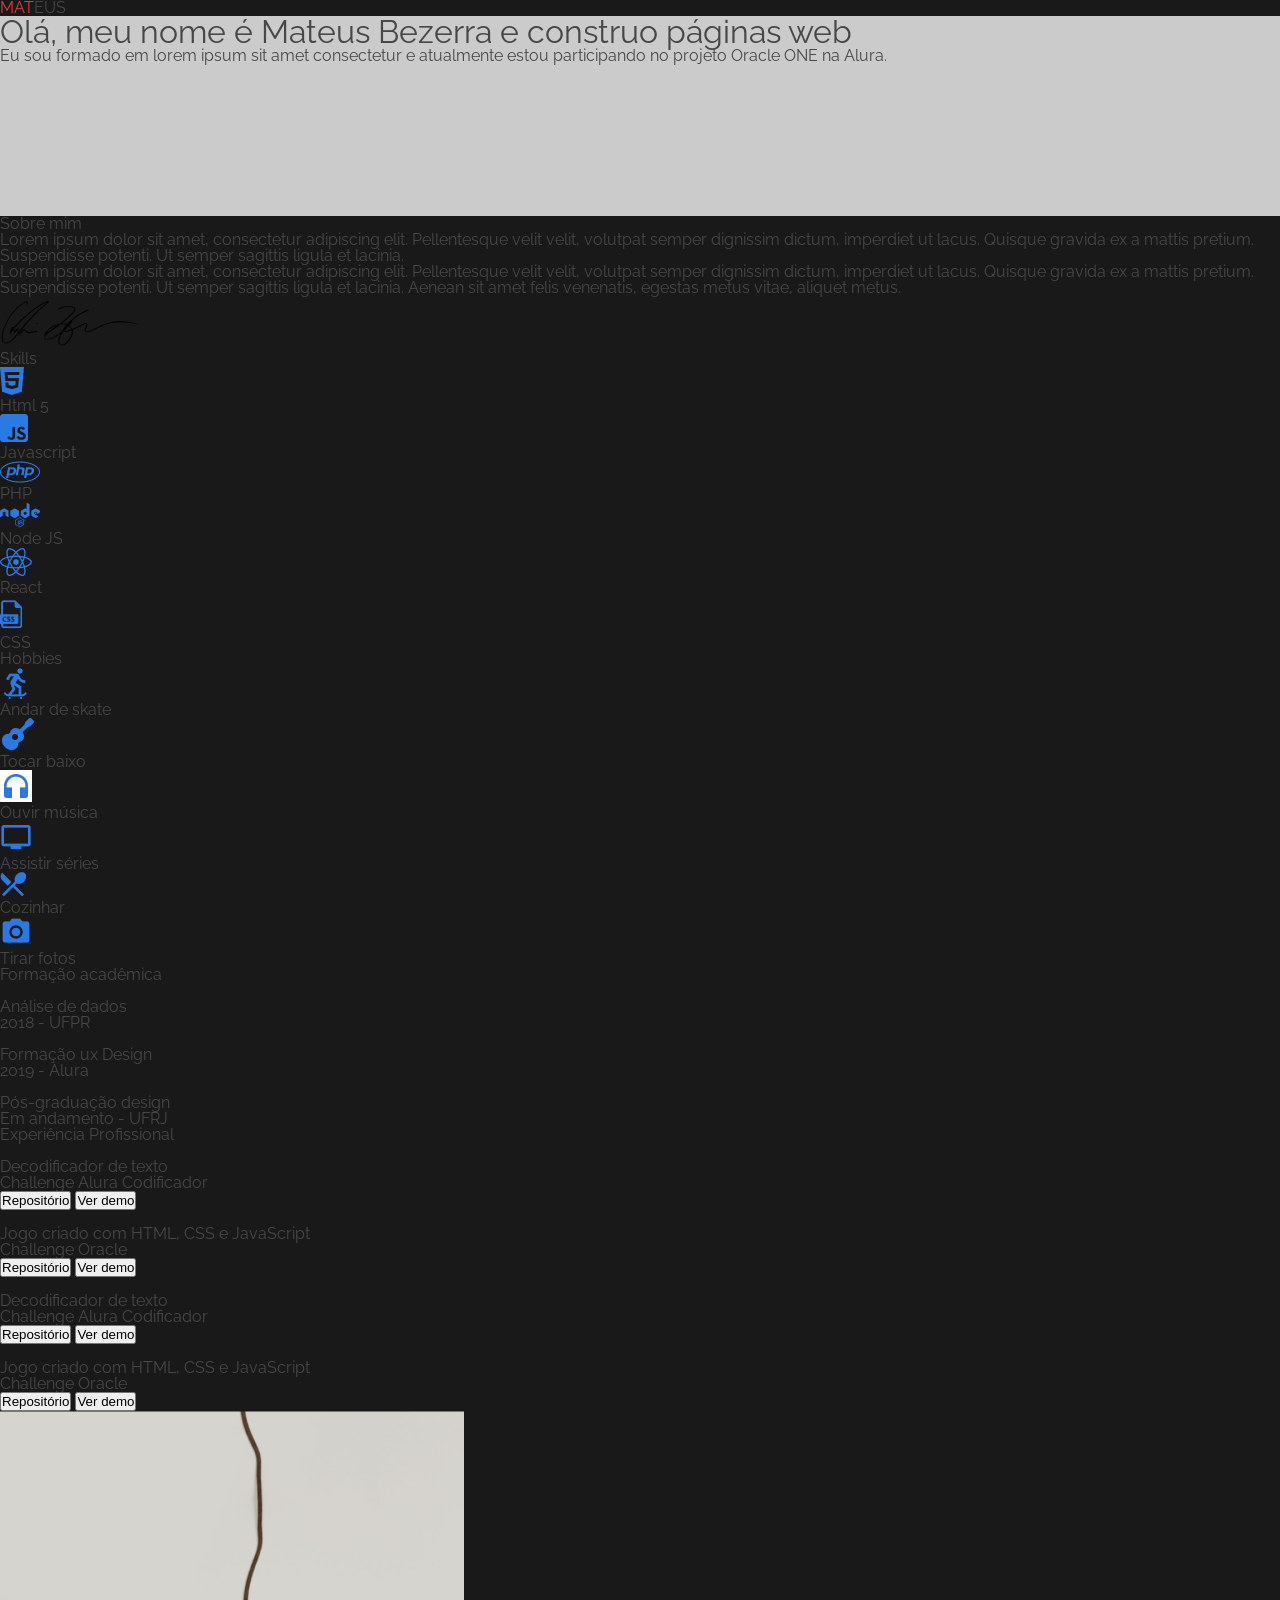
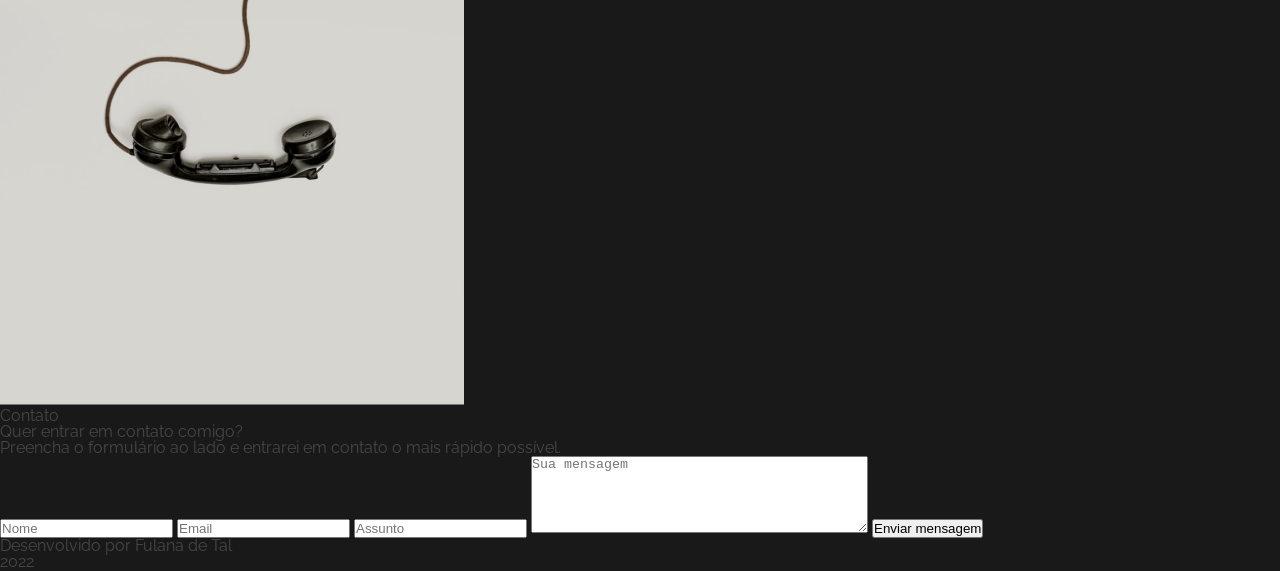
==== index.html @ 4baf6de7 "teste de resolucao" ====
<!DOCTYPE html>
<html lang="pt">
<head>
    <meta charset="UTF-8">
    <meta http-equiv="X-UA-Compatible" content="IE=edge">
    <meta name="viewport" content="width=device-width, initial-scale=1.0">

    <!-- Folha de estilo de CSS Linkado -->
    <link rel="stylesheet" href="css/reset.css">
    <link rel="stylesheet" href="style.css">
    <link rel="stylesheet" href="css/section-title.css">
    <link rel="stylesheet" href="css/section-menu.css">
    <link rel="stylesheet" href="css/about.css">


    <link rel="preconnect" href="https://fonts.googleapis.com">
    <link rel="preconnect" href="https://fonts.gstatic.com" crossorigin>

    <!-- Fonte do Projeto Raleway -->
    <link href="https://fonts.googleapis.com/css2?family=Raleway:wght@500&display=swap" rel="stylesheet">
    
    <title>Portifólio Pessoal</title>
</head>
<body>
    <!-- Sessão de Menu  -->
    <div class="all">
    <section class="menu">
        <header>
            <!-- <img src="assets\vector.png"> -->
            <h3 class="menu__title"><span>MAT</span>EUS</h3>
        </header>
        <!-- <nav>
            <ul class="menu__list">
                <li class="menu__list__item"><a href="#sobremim">Sobre mim</a></li>
                <li class="menu__list__item"><a href="#skills">Skills</a></li>
                <li class="menu__list__item"><a href="#hobbies">Hobbies</a></li>
                <li class="menu__list__item"><a href="#formacao">Formações e Cursos</a></li>
                <li class="menu__list__item"><a href="#xp">Experiência</a></li>
                <li class="menu__list__item"><a href="#contato">Contato@fulana.com</a></li>
            </ul>
            <li class="menu__list__item__contato"><a href="#contato">contato@fulana.com</a></li>
        </nav> -->
    </section>

<!-- Sessão de Header/Title/Hero -->
    <section class="title">
        <div class="title__div">
            <!-- <img class="title__profile" src="assets\profile.png"> -->
            <div class="title__container" id="#sobremim">
                <h2 class="title__bio">Olá, meu nome é <span>Mateus Bezerra </span> e construo páginas web</h2>
                <h3 class="title__subsection">Eu sou formado em lorem ipsum sit amet consectetur e atualmente estou participando no projeto Oracle ONE na Alura.</h3>
                <!-- <ul class="title__network"> -->
                    <!-- Ponha os links de suas redes sociais favoritas -->
                    <!-- <li class="title__network__item"><a href="">Github <img src="assets\arrow.png"> </a></li>
                    <li class="title__network__item"><a href="">Linkedin <img src="assets\arrow.png"></a></li>
                    <li class="title__network__item"><a href="">Instagram <img src="assets\arrow.png"></a></li>
                    <li class="title__network__item"><a href="">Curriculo <img src="assets\arrow.png"></a></li>
                </ul> -->
            </div>
        </div>
    </section>

        <!-- Sessão sobre mim -->
    <section class="about">
        <div class="about__container">
            <h3 class="about__title">Sobre mim</h3>
            <p class="about__paragraph">Lorem ipsum dolor sit amet, consectetur adipiscing elit. Pellentesque velit velit, volutpat semper dignissim dictum, imperdiet ut lacus. Quisque gravida ex a mattis pretium. Suspendisse potenti. Ut semper sagittis ligula et lacinia. </p>
            <p class="about__paragraph">Lorem ipsum dolor sit amet, consectetur adipiscing elit. Pellentesque velit velit, volutpat semper dignissim dictum, imperdiet ut lacus. Quisque gravida ex a mattis pretium. Suspendisse potenti. Ut semper sagittis ligula et lacinia. Aenean sit amet felis venenatis, egestas metus vitae, aliquet metus.</p>
            <!-- Caso queira colocar sua própria assinatura, insira aqui! -->
            <img src="assets\signature.png">
        </div>
    </section>

<!-- Sessão de Skills/Habilidades -->
    <section class="skills">
        <h3 class="skills__title" id="skills">Skills</h3>
            <div class="skills__line">
                <div class="skills__box">
                    <ul>
                        <li class="skills__img"><img src="assets\htlm.png"></li>
                        <li class="skills__name"> Html 5</li>
                    </ul>
                </div>

                <div class="skills__box">
                    <ul>
                        <li class="skills__img"> <img src="assets\js_icon.png" alt=""></li>
                        <li class="skills__name">Javascript</li>
                    </ul>
                </div>

                <div class="skills__box">
                    <ul>
                        <li class="skills__img"> <img src="assets\php_icon.png" alt=""></li>
                        <li class="skills__name">PHP</li>
                    </ul>
                </div>

                <div class="skills__box">
                    <ul>
                        <li class="skills__img"><img src="assets\nodejs_icon.png" alt=""></li>
                        <li class="skills__name">Node JS</li>
                    </ul>
                </div>

                <div class="skills__box">
                    <ul>
                        <li class="skills__img"> <img src="assets\react_icon.png" alt=""> </li>
                        <li class="skills__name">React</li>
                    </ul>
                </div>

                <div class="skills__box">
                    <ul>
                        <li class="skills__img"> <img src="assets\css_icon.png" alt=""> </li>
                        <li class="skills__name">CSS</li>
                    </ul>
                </div>
        </div>
    </section>

<!-- Sessão de Hobbies -->
    <section class="hobbies" id="hobbies">
        <h3 class="hobbies__title">Hobbies</h3>
            <div class="hobbies__line">
                <div class="hobbies__box">
                    <ul>
                        <li class="hobbies__img"><img src="assets\skate_icon.png"></li>
                        <li class="hobbies__name"> Andar de skate</li>
                    </ul>
                </div>

                <div class="hobbies__box">
                    <ul>
                        <li class="hobbies__img"> <img src="assets\guitar_icon.png" alt=""></li>
                        <li class="hobbies__name">Tocar baixo</li>
                    </ul>
                </div>

                <div class="hobbies__box">
                    <ul>
                        <li class="hobbies__img"> <img src="assets\headphones_icon.png" alt=""></li>
                        <li class="hobbies__name">Ouvir música</li>
                    </ul>
                </div>

                <div class="hobbies__box">
                    <ul>
                        <li class="hobbies__img"><img src="assets\tv_icon.png" alt=""></li>
                        <li class="hobbies__name">Assistir séries</li>
                    </ul>
                </div>

                <div class="hobbies__box">
                    <ul>
                        <li class="hobbies__img"> <img src="assets\forkspoon_icon.png" alt=""> </li>
                        <li class="hobbies__name">Cozinhar</li>
                    </ul>
                </div>

                <div class="hobbies__box">
                    <ul>
                        <li class="hobbies__img"> <img src="assets\camera_icon.png" alt=""> </li>
                        <li class="hobbies__name">Tirar fotos</li>
                    </ul>
                </div>
        </div>
    </section>

    <!-- Sessão de Histórico Acadêmico -->
    <section class="academic">
        <h2 class="academic__title" id="formacao">Formação acadêmica</h2>
        <div class="academic__courses">
            <div class="academic__courses__box">
                <ul class="academic__courses__list">
                    <!-- Insira a logo de seu local de formação -->
                    <li class="academic__courses__item__img"><img src=""></li>
                    <li class="academic__courses__item__title"><h4>Análise de dados</h4></li>
                    <li class="academic__courses__item__subtitle"><p>2018 - UFPR</p></li>
                </ul>
            </div>
            <div class="academic__courses__box">
                <ul class="academic__courses__list">
                    <!-- Insira a logo de seu local de formação -->
                    <li class="academic__courses__item__img"><img src=""></li>
                    <li class="academic__courses__item__title"><h4>Formação ux Design</h4></li>
                    <li class="academic__courses__item__subtitle"><p>2019 - Alura</p></li>
                </ul>
            </div>
            <div class="academic__courses__box">
                <ul class="academic__courses__list">
                    <!-- Insira a logo de seu local de formação -->
                    <li class="academic__courses__item__img"><img src=""></li>
                    <li class="academic__courses__item__title"><h4>Pós-graduação design</h4></li>
                    <li class="academic__courses__item__subtitle"><p>Em andamento - UFRJ</p></li>
                </ul>
            </div>
        </div>
    </section>

    <!-- Sessão de Experiência Profissional/Projetos-->
    <section class="experience">
        <h2 class="experience__section__title" id="xp">Experiência Profissional</h2>
        <div class="experiencie__box">
            <!-- Insira a logo/captura de seu projeto/trabalho -->
            <img class="experience__img" src="">
            <div class="experience__info"
                <h2 class="experience__title">Decodificador de texto</h2>
                <h3 class="experience__text">Challenge Alura Codificador </h3>
                    <div class="experience__description">
                        <!-- Insira a link para demonstração do projeto no Github e/ou GithubPages -->
                            <span class="experience__repo"><a href=""><button class="experiencia__botao--repo">Repositório</button></a></span>
                            <span class="experience__demo"><a href=""><button class="experiencia__botao--demo">Ver demo</button></a></span>
                    </div>
            </div>
        </div>  

        <div class="experiencie__box">
            <!-- Insira a logo/captura de seu projeto/trabalho -->
            <img class="experience__img" src="">
            <div class="experience__info"
                <h2 class="experience__title">Jogo criado com HTML, CSS e JavaScript</h2>
                <h3 class="experience__text">Challenge Oracle </h3>
                    <div class="experience__description">
                        <!-- Insira a link para demonstração do projeto no Github e/ou GithubPages -->
                            <span class="experience__repo"><a href=""><button class="experiencia__botao--repo">Repositório</button></a></span>
                            <span class="experience__demo"><a href=""><button class="experiencia__botao--demo">Ver demo</button></a></span>
                    </div>
            </div>
        </div>  

        <div class="experiencie__box">
            <!-- Insira a logo de seu projeto/trabalho -->
            <img class="experience__img" src="">
            <div class="experience__info"
                <h2 class="experience__title">Decodificador de texto</h2>
                <h3 class="experience__text">Challenge Alura Codificador </h3>
                    <div class="experience__description">
                        <!-- Insira a link para demonstração do projeto no Github e/ou GithubPages -->
                            <span class="experience__repo"><a href=""><button class="experiencia__botao--repo">Repositório</button></a></span>
                            <span class="experience__demo"><a href=""><button class="experiencia__botao--demo">Ver demo</button></a></span>
                    </div>
            </div>
        </div>  

        <div class="experiencie__box">
            <!-- Insira a logo de seu projeto/trabalho -->
            <img class="experience__img" src="">
            <div class="experience__info"
            <h2 class="experience__title">Jogo criado com HTML, CSS e JavaScript</h2>
                <h3 class="experience__text">Challenge Oracle </h3>
                    <div class="experience__description">
                        <!-- Insira a link para demonstração do projeto no Github e/ou GithubPages -->
                            <span class="experience__repo"><a href=""><button class="experiencia__botao--repo">Repositório</button></a></span>
                            <span class="experience__demo"><a href=""><button class="experiencia__botao--demo">Ver demo</button></a></span>
                    </div>
        </div>
        </div>  

        <!-- Sessão de Contato -->
        <section class="formcontato">
            <div id="contato" class="formcontato__contacto">
                <div class="formcontato--esquerda">
                    <img class="formcontato__img" src="assets\contact_image.png">
                </div>
                <div class="formcontato__text">
                    <h2 class="formcontato__title">Contato</h2>
                    <h3 class="formcontato__subtext">Quer entrar em contato comigo?</h3>
                    <h3 class="formcontato__subtext">Preencha o formulário ao lado e entrarei em contato o mais rápido possível. </h3>
                    <form class="formcontato__form">
                        <input class="formcontato__input" type="text" id="nome" placeholder="Nome">
                        <input class="formcontato__input" type="email" id="email" placeholder="Email">
                        <input class="formcontato__input" type="text" id="assunto" placeholder="Assunto">
                        <textarea class="formcontato__textarea" rows="5" cols="40" id="mensagem" name="mensagem" placeholder="Sua mensagem"></textarea>
                        <button class="formcontato__botao">Enviar mensagem</button>
                    </form>
                </div>
            </div>
        </section>

        <!-- Sessão de Footer/Rodapé-->
        <section class="footer">
            <div class="footer__rodape">
                <p>Desenvolvido por Fulana de Tal</p>
                <p>2022</p>
            </div>
        </section>
    </div>
    <!-- Script Linkado do seu documento de JavaScript -->
<script src="validate.js"></script>
</body>
</html>
---- style.css ----
/*CSS Reset / Normalize*/
/*Já deixaremos o básico de reset de estilos. Caso queira adicionar mais informações
coloque nas sessões indicadas*/

:root{
    /*Insira a variavel das outras cores inspecionando o modelo do figma*/
    /*Se esforce para trabalhar com variáveis, é uma dica profissional valiosa*/
    --cinza: #474747;
    --cinza-claro: #CBCBCB;
    --vermelho-claro: #E13C3C;
    --cor-de-fundo: #191919;
   
}

*{
    padding: 0;
   margin: 0;
}

body {
    box-sizing: border-box;
    background-color: var(--cor-de-fundo) ;
    font-family: 'Raleway';
    margin: 0;
    padding: 0;
    line-height: 1;
    color: var(--cinza);
    /* width: 100vw; */

    /* background-color: #191919; */
}
header{
    /* display: flex; */
    /* display: inline; */
    /* text-align: right; */
}
ol, ul,li {
    list-style: none;
}
a{
    text-decoration: none;
    color: var(--cor-de-link);
}
.menu__title span{
    color: var(--vermelho-claro);    ;
}
/*Neste desafio, gostariamos que praticassem a metodologia BEM, caso seintam a vontade 
de utiliza-la. 

Mas o que é o BEM?

BEM (Block, Element, Modifier) ​​é uma abordagem baseada em componentes para o desenvolvimento
web. A ideia por trás disso é dividir a interface do usuário em blocos independentes.
Isso torna o desenvolvimento de interface fácil e rápido, mesmo com uma interface
de usuário complexa, e permite a reutilização de código existente sem copiar e colar.

Link da documentação oficial!
https://en.bem.info/methodology/quick-start/*/

/*Sessão Menu*/

section.menu{
    /* width: 100vw; */
}

/*Sessão Title*/

section.title{

}

/*Sessão About*/

section.about{

}

/*Sessão Hobbies*/

section.hobbies{
    
}

/* Experiência Acadêmica*/

section.academic{

}

/* experiência*/

section.experience{

}

/*Contato*/

section.formcontato{

}

/*footeer*/

section.footer{
   
}

/* Chegou a hora de se desafiar com a responsividade, 
utilize como referência os breakpoints @media abaixo*/

/*Tablet*/
@media (min-width: 768px) {

/* Menu */

/*title*/

/*Skills*/

/*Hobbies*/

/*Experiências acadêmicas*/

/*Expeirência profissional*/

}

/*Mobile*/
@media (min-width: 425px) {

   
/*Menu*/

/*Titulo*/

/*Sessão sobre*/

/*Skills*/

/*Hobbies*/
 
/*Formação Acadêmica*/

/*Experiência Profissional*/

 /*Contato*/

/*Footer*/

}
---- css/section-title.css ----
.title{
 width: 100%;
 height: 200px;
 background-color: var(--cinza-claro);   
}

.title__bio{
    font-size: 2rem;
}
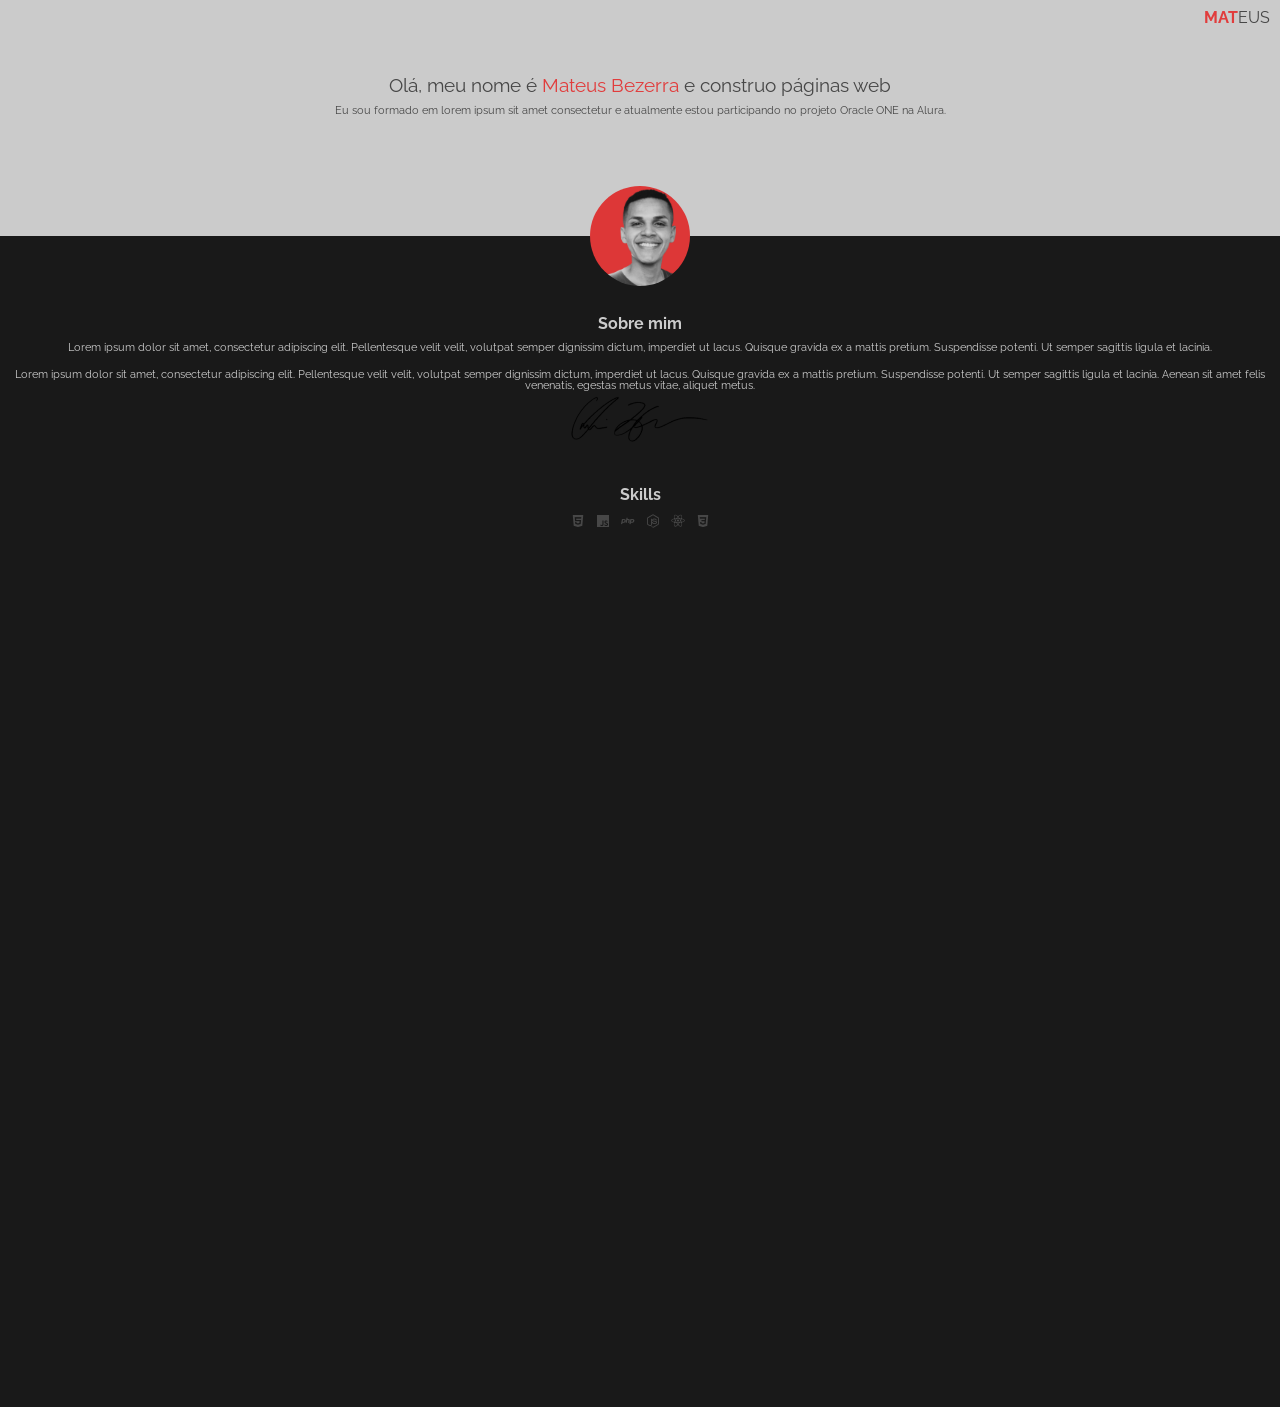
==== commit d6528c97: "Sessao menu e title" ====
--- a/index.html
+++ b/index.html
@@ -11,10 +11,13 @@
     <link rel="stylesheet" href="css/section-title.css">
     <link rel="stylesheet" href="css/section-menu.css">
     <link rel="stylesheet" href="css/about.css">
+    <link rel="stylesheet" href="css/skills.css">
 
+    <link href='https://unpkg.com/boxicons@2.1.4/css/boxicons.min.css' rel='stylesheet'>
 
     <link rel="preconnect" href="https://fonts.googleapis.com">
     <link rel="preconnect" href="https://fonts.gstatic.com" crossorigin>
+
 
     <!-- Fonte do Projeto Raleway -->
     <link href="https://fonts.googleapis.com/css2?family=Raleway:wght@500&display=swap" rel="stylesheet">
@@ -45,7 +48,7 @@
 <!-- Sessão de Header/Title/Hero -->
     <section class="title">
         <div class="title__div">
-            <!-- <img class="title__profile" src="assets\profile.png"> -->
+            <img class="title__profile" src="assets\profile_photo.png">
             <div class="title__container" id="#sobremim">
                 <h2 class="title__bio">Olá, meu nome é <span>Mateus Bezerra </span> e construo páginas web</h2>
                 <h3 class="title__subsection">Eu sou formado em lorem ipsum sit amet consectetur e atualmente estou participando no projeto Oracle ONE na Alura.</h3>
@@ -65,6 +68,7 @@
         <div class="about__container">
             <h3 class="about__title">Sobre mim</h3>
             <p class="about__paragraph">Lorem ipsum dolor sit amet, consectetur adipiscing elit. Pellentesque velit velit, volutpat semper dignissim dictum, imperdiet ut lacus. Quisque gravida ex a mattis pretium. Suspendisse potenti. Ut semper sagittis ligula et lacinia. </p>
+            <br>
             <p class="about__paragraph">Lorem ipsum dolor sit amet, consectetur adipiscing elit. Pellentesque velit velit, volutpat semper dignissim dictum, imperdiet ut lacus. Quisque gravida ex a mattis pretium. Suspendisse potenti. Ut semper sagittis ligula et lacinia. Aenean sit amet felis venenatis, egestas metus vitae, aliquet metus.</p>
             <!-- Caso queira colocar sua própria assinatura, insira aqui! -->
             <img src="assets\signature.png">
@@ -72,221 +76,52 @@
     </section>
 
 <!-- Sessão de Skills/Habilidades -->
-    <section class="skills">
-        <h3 class="skills__title" id="skills">Skills</h3>
-            <div class="skills__line">
-                <div class="skills__box">
-                    <ul>
-                        <li class="skills__img"><img src="assets\htlm.png"></li>
-                        <li class="skills__name"> Html 5</li>
-                    </ul>
-                </div>
-
-                <div class="skills__box">
-                    <ul>
-                        <li class="skills__img"> <img src="assets\js_icon.png" alt=""></li>
-                        <li class="skills__name">Javascript</li>
-                    </ul>
-                </div>
-
-                <div class="skills__box">
-                    <ul>
-                        <li class="skills__img"> <img src="assets\php_icon.png" alt=""></li>
-                        <li class="skills__name">PHP</li>
-                    </ul>
-                </div>
-
-                <div class="skills__box">
-                    <ul>
-                        <li class="skills__img"><img src="assets\nodejs_icon.png" alt=""></li>
-                        <li class="skills__name">Node JS</li>
-                    </ul>
-                </div>
-
-                <div class="skills__box">
-                    <ul>
-                        <li class="skills__img"> <img src="assets\react_icon.png" alt=""> </li>
-                        <li class="skills__name">React</li>
-                    </ul>
-                </div>
-
-                <div class="skills__box">
-                    <ul>
-                        <li class="skills__img"> <img src="assets\css_icon.png" alt=""> </li>
-                        <li class="skills__name">CSS</li>
-                    </ul>
-                </div>
-        </div>
-    </section>
-
-<!-- Sessão de Hobbies -->
-    <section class="hobbies" id="hobbies">
-        <h3 class="hobbies__title">Hobbies</h3>
-            <div class="hobbies__line">
-                <div class="hobbies__box">
-                    <ul>
-                        <li class="hobbies__img"><img src="assets\skate_icon.png"></li>
-                        <li class="hobbies__name"> Andar de skate</li>
-                    </ul>
-                </div>
-
-                <div class="hobbies__box">
-                    <ul>
-                        <li class="hobbies__img"> <img src="assets\guitar_icon.png" alt=""></li>
-                        <li class="hobbies__name">Tocar baixo</li>
-                    </ul>
-                </div>
-
-                <div class="hobbies__box">
-                    <ul>
-                        <li class="hobbies__img"> <img src="assets\headphones_icon.png" alt=""></li>
-                        <li class="hobbies__name">Ouvir música</li>
-                    </ul>
-                </div>
-
-                <div class="hobbies__box">
-                    <ul>
-                        <li class="hobbies__img"><img src="assets\tv_icon.png" alt=""></li>
-                        <li class="hobbies__name">Assistir séries</li>
-                    </ul>
-                </div>
-
-                <div class="hobbies__box">
-                    <ul>
-                        <li class="hobbies__img"> <img src="assets\forkspoon_icon.png" alt=""> </li>
-                        <li class="hobbies__name">Cozinhar</li>
-                    </ul>
-                </div>
-
-                <div class="hobbies__box">
-                    <ul>
-                        <li class="hobbies__img"> <img src="assets\camera_icon.png" alt=""> </li>
-                        <li class="hobbies__name">Tirar fotos</li>
-                    </ul>
-                </div>
-        </div>
-    </section>
-
-    <!-- Sessão de Histórico Acadêmico -->
-    <section class="academic">
-        <h2 class="academic__title" id="formacao">Formação acadêmica</h2>
-        <div class="academic__courses">
-            <div class="academic__courses__box">
-                <ul class="academic__courses__list">
-                    <!-- Insira a logo de seu local de formação -->
-                    <li class="academic__courses__item__img"><img src=""></li>
-                    <li class="academic__courses__item__title"><h4>Análise de dados</h4></li>
-                    <li class="academic__courses__item__subtitle"><p>2018 - UFPR</p></li>
+<section class="skills">
+    <h3 class="skills__title" id="skills">Skills</h3>
+        <div class="skills__line">
+            <div class="skills__box">
+                <ul>
+                    <li class="skills__img"><i class='bx bxl-html5'></i></li>
+                    <li class="skills__name"> Html 5</li>
                 </ul>
             </div>
-            <div class="academic__courses__box">
-                <ul class="academic__courses__list">
-                    <!-- Insira a logo de seu local de formação -->
-                    <li class="academic__courses__item__img"><img src=""></li>
-                    <li class="academic__courses__item__title"><h4>Formação ux Design</h4></li>
-                    <li class="academic__courses__item__subtitle"><p>2019 - Alura</p></li>
+
+            <div class="skills__box">
+                <ul>
+                    <li class="skills__img"> <i class='bx bxl-javascript' ></i></li>
+                    <li class="skills__name">Javascript</li>
                 </ul>
             </div>
-            <div class="academic__courses__box">
-                <ul class="academic__courses__list">
-                    <!-- Insira a logo de seu local de formação -->
-                    <li class="academic__courses__item__img"><img src=""></li>
-                    <li class="academic__courses__item__title"><h4>Pós-graduação design</h4></li>
-                    <li class="academic__courses__item__subtitle"><p>Em andamento - UFRJ</p></li>
+
+            <div class="skills__box">
+                <ul>
+                    <li class="skills__img"> <i class='bx bxl-php' ></i></li>
+                    <li class="skills__name">PHP</li>
                 </ul>
             </div>
-        </div>
-    </section>
 
-    <!-- Sessão de Experiência Profissional/Projetos-->
-    <section class="experience">
-        <h2 class="experience__section__title" id="xp">Experiência Profissional</h2>
-        <div class="experiencie__box">
-            <!-- Insira a logo/captura de seu projeto/trabalho -->
-            <img class="experience__img" src="">
-            <div class="experience__info"
-                <h2 class="experience__title">Decodificador de texto</h2>
-                <h3 class="experience__text">Challenge Alura Codificador </h3>
-                    <div class="experience__description">
-                        <!-- Insira a link para demonstração do projeto no Github e/ou GithubPages -->
-                            <span class="experience__repo"><a href=""><button class="experiencia__botao--repo">Repositório</button></a></span>
-                            <span class="experience__demo"><a href=""><button class="experiencia__botao--demo">Ver demo</button></a></span>
-                    </div>
+            <div class="skills__box">
+                <ul>
+                    <li class="skills__img"><i class='bx bxl-nodejs' ></i></li>
+                    <li class="skills__name">Node JS</li>
+                </ul>
             </div>
-        </div>  
 
-        <div class="experiencie__box">
-            <!-- Insira a logo/captura de seu projeto/trabalho -->
-            <img class="experience__img" src="">
-            <div class="experience__info"
-                <h2 class="experience__title">Jogo criado com HTML, CSS e JavaScript</h2>
-                <h3 class="experience__text">Challenge Oracle </h3>
-                    <div class="experience__description">
-                        <!-- Insira a link para demonstração do projeto no Github e/ou GithubPages -->
-                            <span class="experience__repo"><a href=""><button class="experiencia__botao--repo">Repositório</button></a></span>
-                            <span class="experience__demo"><a href=""><button class="experiencia__botao--demo">Ver demo</button></a></span>
-                    </div>
+            <div class="skills__box">
+                <ul>
+                    <li class="skills__img"> <i class='bx bxl-react' ></i> </li>
+                    <li class="skills__name">React</li>
+                </ul>
             </div>
-        </div>  
 
-        <div class="experiencie__box">
-            <!-- Insira a logo de seu projeto/trabalho -->
-            <img class="experience__img" src="">
-            <div class="experience__info"
-                <h2 class="experience__title">Decodificador de texto</h2>
-                <h3 class="experience__text">Challenge Alura Codificador </h3>
-                    <div class="experience__description">
-                        <!-- Insira a link para demonstração do projeto no Github e/ou GithubPages -->
-                            <span class="experience__repo"><a href=""><button class="experiencia__botao--repo">Repositório</button></a></span>
-                            <span class="experience__demo"><a href=""><button class="experiencia__botao--demo">Ver demo</button></a></span>
-                    </div>
+            <div class="skills__box">
+                <ul>
+                    <li class="skills__img"><i class='bx bxl-css3' ></i></li>
+                    <li class="skills__name">CSS</li>
+                </ul>
             </div>
-        </div>  
-
-        <div class="experiencie__box">
-            <!-- Insira a logo de seu projeto/trabalho -->
-            <img class="experience__img" src="">
-            <div class="experience__info"
-            <h2 class="experience__title">Jogo criado com HTML, CSS e JavaScript</h2>
-                <h3 class="experience__text">Challenge Oracle </h3>
-                    <div class="experience__description">
-                        <!-- Insira a link para demonstração do projeto no Github e/ou GithubPages -->
-                            <span class="experience__repo"><a href=""><button class="experiencia__botao--repo">Repositório</button></a></span>
-                            <span class="experience__demo"><a href=""><button class="experiencia__botao--demo">Ver demo</button></a></span>
-                    </div>
-        </div>
-        </div>  
-
-        <!-- Sessão de Contato -->
-        <section class="formcontato">
-            <div id="contato" class="formcontato__contacto">
-                <div class="formcontato--esquerda">
-                    <img class="formcontato__img" src="assets\contact_image.png">
-                </div>
-                <div class="formcontato__text">
-                    <h2 class="formcontato__title">Contato</h2>
-                    <h3 class="formcontato__subtext">Quer entrar em contato comigo?</h3>
-                    <h3 class="formcontato__subtext">Preencha o formulário ao lado e entrarei em contato o mais rápido possível. </h3>
-                    <form class="formcontato__form">
-                        <input class="formcontato__input" type="text" id="nome" placeholder="Nome">
-                        <input class="formcontato__input" type="email" id="email" placeholder="Email">
-                        <input class="formcontato__input" type="text" id="assunto" placeholder="Assunto">
-                        <textarea class="formcontato__textarea" rows="5" cols="40" id="mensagem" name="mensagem" placeholder="Sua mensagem"></textarea>
-                        <button class="formcontato__botao">Enviar mensagem</button>
-                    </form>
-                </div>
-            </div>
-        </section>
-
-        <!-- Sessão de Footer/Rodapé-->
-        <section class="footer">
-            <div class="footer__rodape">
-                <p>Desenvolvido por Fulana de Tal</p>
-                <p>2022</p>
-            </div>
-        </section>
     </div>
-    <!-- Script Linkado do seu documento de JavaScript -->
+</section>
 <script src="validate.js"></script>
 </body>
 </html>
--- a/style.css
+++ b/style.css
@@ -25,15 +25,10 @@
     padding: 0;
     line-height: 1;
     color: var(--cinza);
-    /* width: 100vw; */
+    width: 100%;
 
-    /* background-color: #191919; */
 }
-header{
-    /* display: flex; */
-    /* display: inline; */
-    /* text-align: right; */
-}
+
 ol, ul,li {
     list-style: none;
 }
@@ -42,7 +37,8 @@
     color: var(--cor-de-link);
 }
 .menu__title span{
-    color: var(--vermelho-claro);    ;
+    color: var(--vermelho-claro);
+    font-weight: bold;
 }
 /*Neste desafio, gostariamos que praticassem a metodologia BEM, caso seintam a vontade 
 de utiliza-la. 
--- a/css/section-title.css
+++ b/css/section-title.css
@@ -2,8 +2,30 @@
  width: 100%;
  height: 200px;
  background-color: var(--cinza-claro);   
+ text-align: center;
+ position: relative;
 }
 
+.title__div{
+    padding: 30px 10px;
+    /* background-color: red; */
+}
 .title__bio{
-    font-size: 2rem;
+    font-size: 1.2rem;
+    margin: 10px 0px;
+}
+.title__bio span{
+    color: var(--vermelho-claro);
+}
+.title__subsection{
+    font-size: .7rem;
+}
+
+.title__profile{
+    position: absolute;
+    width: 100px;
+    left: 50%;
+    top: 100%;
+    transform: translate(-50%, -50%);
+    border-radius: 50%;
 }
--- a/css/section-menu.css
+++ b/css/section-menu.css
@@ -0,0 +1,8 @@
+.menu{
+    padding: 10px;
+    background-color: var(--cinza-claro);
+}
+
+header{
+    text-align: right;
+}
--- a/css/about.css
+++ b/css/about.css
@@ -0,0 +1,17 @@
+.about__container{
+    padding: 0px 10px;
+    padding-top: 70px;
+    text-align: center;
+        color: var(--cinza-claro);
+
+}
+
+.about__title{
+    margin: 10px 0px;
+    font-weight: bold;
+}
+
+.about__paragraph{
+    font-size: .7rem;
+    
+}
--- a/css/skills.css
+++ b/css/skills.css
@@ -0,0 +1,31 @@
+.skills{
+    height: 100vh;
+    padding:30px 10px;
+    text-align: center;
+}
+
+.skills__title{
+    font-weight: bold;
+    color: var(--cinza-claro);
+    margin: 10px 0px;
+
+}
+.skills__line{
+    min-width: 300px;
+    display: flex;
+    justify-content: center;
+    align-items: ce;
+    flex-wrap: wrap;
+    gap: 5px;
+}
+
+.skills__img{
+    width: 20px;
+    background-color: var(--cor-de-fundo);
+    /* border: 1px solid var(--cinza-claro); */
+    /* padding: 20px; */
+    box-shadow: 0px 0px 14px -14px #282828;}
+
+.skills__name{
+    display: none;
+}
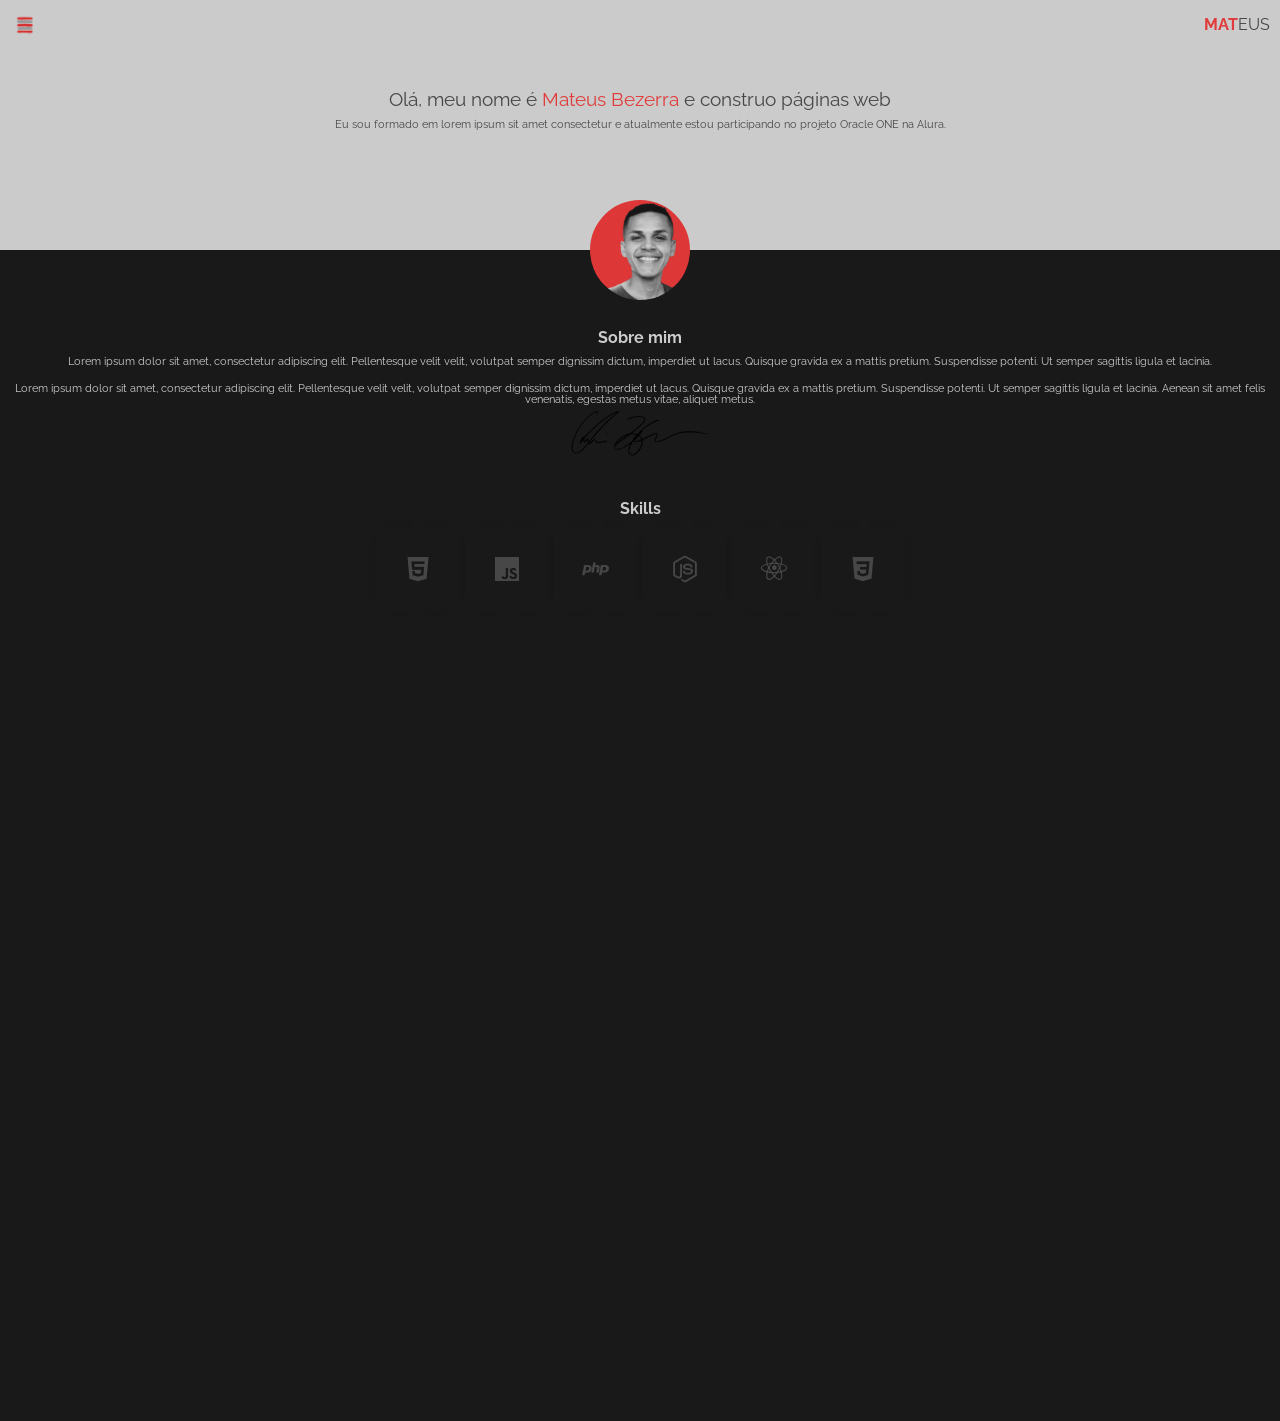
==== commit cb95468c: "Sessao skills (mobile)" ====
--- a/index.html
+++ b/index.html
@@ -27,13 +27,14 @@
 <body>
     <!-- Sessão de Menu  -->
     <div class="all">
-    <section class="menu">
-        <header>
-            <!-- <img src="assets\vector.png"> -->
-            <h3 class="menu__title"><span>MAT</span>EUS</h3>
-        </header>
+        <section class="menu">
+            <button class="btn-mobile"></button>
+            <header>
+                <!-- <img src="assets\vector.png"> -->
+                <h3 class="menu__title"><span>MAT</span>EUS</h3>
+            </header>
         <!-- <nav>
-            <ul class="menu__list">
+                <ul class="menu__list">
                 <li class="menu__list__item"><a href="#sobremim">Sobre mim</a></li>
                 <li class="menu__list__item"><a href="#skills">Skills</a></li>
                 <li class="menu__list__item"><a href="#hobbies">Hobbies</a></li>
@@ -62,7 +63,6 @@
             </div>
         </div>
     </section>
-
         <!-- Sessão sobre mim -->
     <section class="about">
         <div class="about__container">
--- a/style.css
+++ b/style.css
@@ -19,7 +19,7 @@
 
 body {
     box-sizing: border-box;
-    background-color: var(--cor-de-fundo) ;
+    background-color:  var(--cor-de-fundo);
     font-family: 'Raleway';
     margin: 0;
     padding: 0;
--- a/css/section-menu.css
+++ b/css/section-menu.css
@@ -1,8 +1,24 @@
 .menu{
     padding: 10px;
     background-color: var(--cinza-claro);
+    display: flex;
+    justify-content: space-between;
+    align-items: center;
+}
+
+nav{
+    /* background-color: red; */
+}
+
+.btn-mobile{
+    background-image: url(../assets/btn-home.png);
+    background-size: cover;
+    width: 30px;
+    height: 30px;
+    background-color: transparent;
+    border: none;
 }
 
 header{
-    text-align: right;
+    /* text-align: right; */
 }
--- a/css/about.css
+++ b/css/about.css
@@ -1,11 +1,10 @@
+
 .about__container{
     padding: 0px 10px;
     padding-top: 70px;
     text-align: center;
-        color: var(--cinza-claro);
-
+    color: var(--cinza-claro);
 }
-
 .about__title{
     margin: 10px 0px;
     font-weight: bold;
--- a/css/skills.css
+++ b/css/skills.css
@@ -14,18 +14,30 @@
     min-width: 300px;
     display: flex;
     justify-content: center;
-    align-items: ce;
+    align-items: center;
     flex-wrap: wrap;
     gap: 5px;
+    padding: 0 10px;
 }
 
 .skills__img{
-    width: 20px;
+    width: 4rem;
+    height: 4rem;
     background-color: var(--cor-de-fundo);
-    /* border: 1px solid var(--cinza-claro); */
-    /* padding: 20px; */
-    box-shadow: 0px 0px 14px -14px #282828;}
+    display: flex;
+    justify-content: center;
+    align-items: center;
+    padding: 10px;
+    box-shadow: 0px 0px 14px -14px #282828;
+    transition: all 1s;
+    font-size: 2rem;
+}
 
-.skills__name{
+.skills__img:hover{
+    /* background-color: var(--cinza-claro); */
+    color: var(--vermelho-claro);
+}
+    .skills__name{
     display: none;
-}+}
+
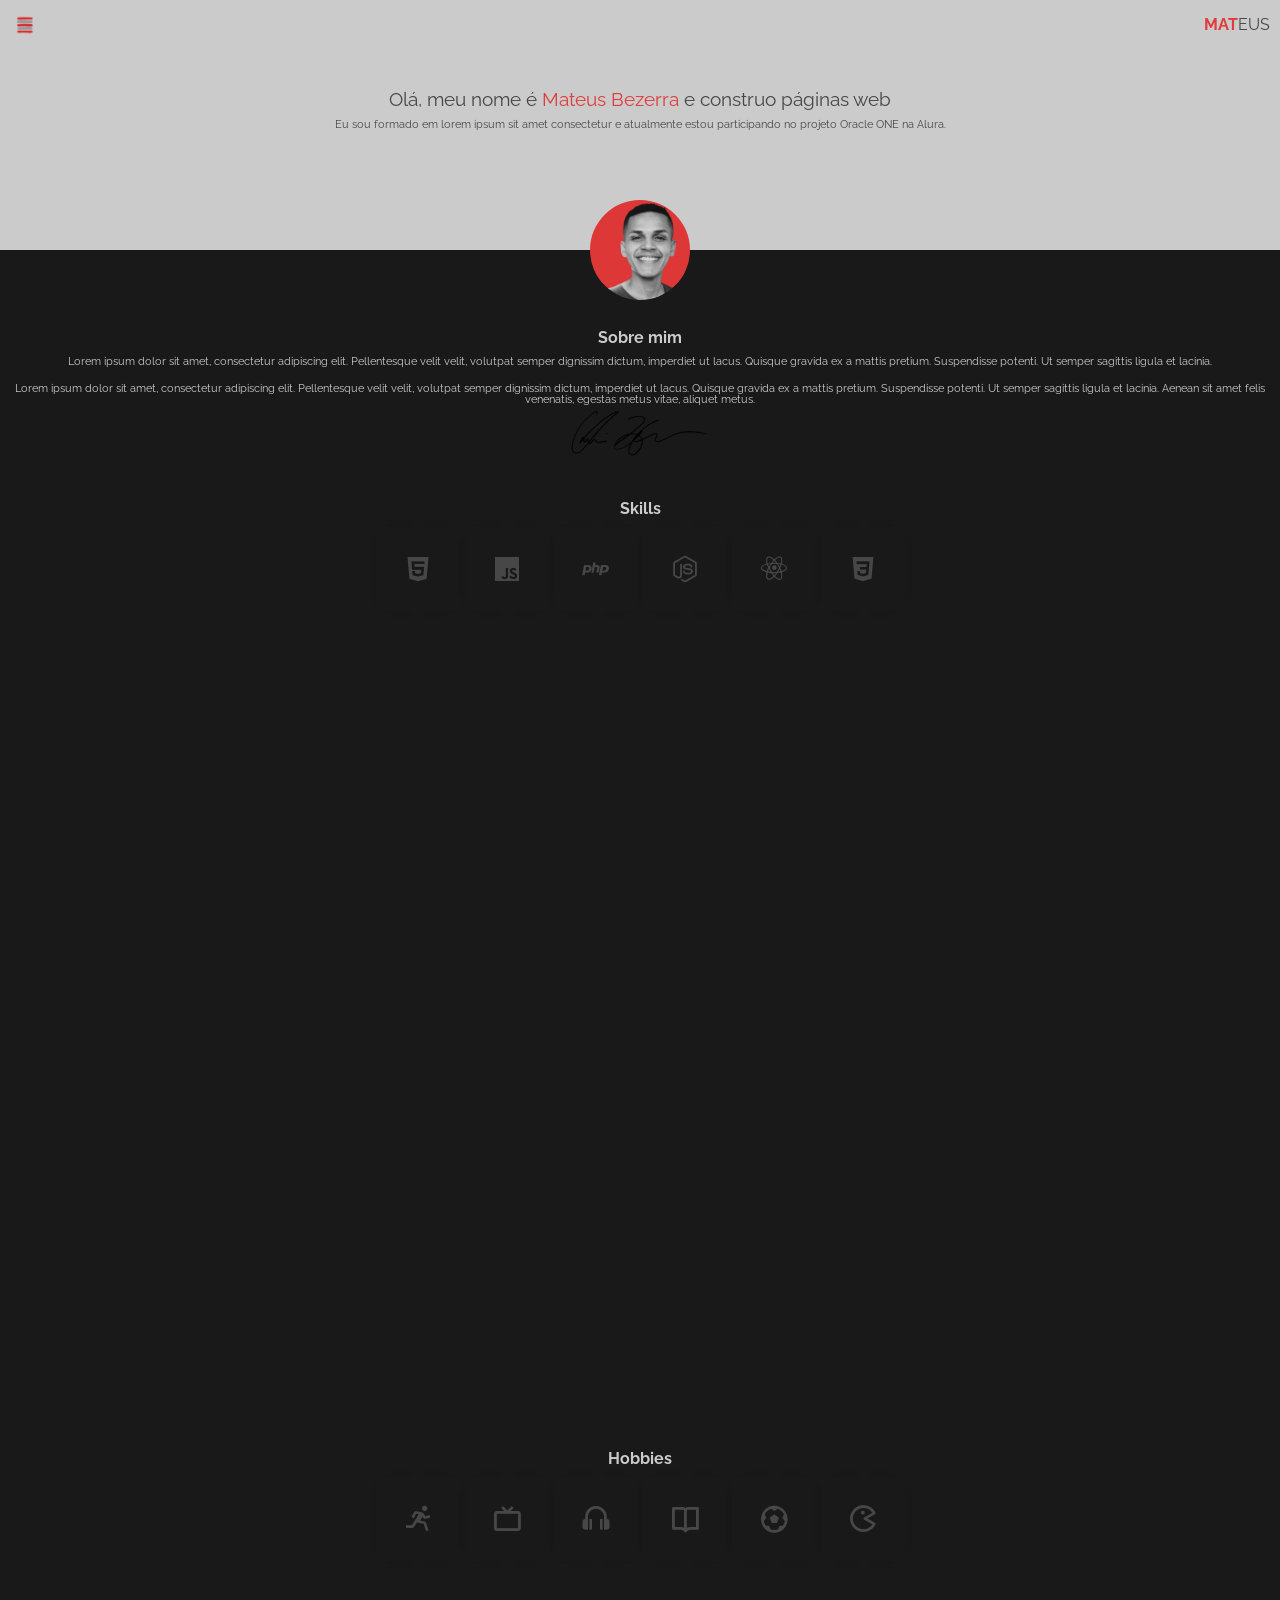
==== commit c6db9b5b: "Sessao Hobbies (mobile)" ====
--- a/index.html
+++ b/index.html
@@ -12,6 +12,7 @@
     <link rel="stylesheet" href="css/section-menu.css">
     <link rel="stylesheet" href="css/about.css">
     <link rel="stylesheet" href="css/skills.css">
+    <link rel="stylesheet" href="css/hobbies.css">
 
     <link href='https://unpkg.com/boxicons@2.1.4/css/boxicons.min.css' rel='stylesheet'>
 
@@ -122,6 +123,55 @@
             </div>
     </div>
 </section>
+
+<!-- Sessão de Hobbies -->
+<section class="hobbies" id="hobbies">
+    <h3 class="hobbies__title">Hobbies</h3>
+        <div class="hobbies__line">
+            <div class="hobbies__box">
+                <ul>
+                    <li class="hobbies__img"><i class='bx bx-run' style='color:#474747'></i></li>
+                    <li class="hobbies__name"> Andar de skate</li>
+                </ul>
+            </div>
+
+            <div class="hobbies__box">
+                <ul>
+                    <li class="hobbies__img"> <i class='bx bx-tv' style='color:#474747' ></i></li>
+                    <li class="hobbies__name">Tocar baixo</li>
+                </ul>
+            </div>
+
+            <div class="hobbies__box">
+                <ul>
+                    <li class="hobbies__img"> <i class='bx bx-headphone'></i></li>
+                    <li class="hobbies__name">Ouvir música</li>
+                </ul>
+            </div>
+
+            <div class="hobbies__box">
+                <ul>
+                    <li class="hobbies__img"><i class='bx bx-book-open'></i></li>
+                    <li class="hobbies__name">Assistir séries</li>
+                </ul>
+            </div>
+
+            <div class="hobbies__box">
+                <ul>
+                    <li class="hobbies__img"> <i class='bx bx-football'></i></li>
+                    <li class="hobbies__name">Cozinhar</li>
+                </ul>
+            </div>
+
+            <div class="hobbies__box">
+                <ul>
+                    <li class="hobbies__img"><i class='bx bx-game'></i> </li>
+                    <li class="hobbies__name">Tirar fotos</li>
+                </ul>
+            </div>
+    </div>
+</section>
+
 <script src="validate.js"></script>
 </body>
 </html>
--- a/css/hobbies.css
+++ b/css/hobbies.css
@@ -0,0 +1,43 @@
+.hobbies{
+    height: 100vh;
+    padding:20px 10px;
+    text-align: center;
+}
+
+.hobbies__title{
+    font-weight: bold;
+    color: var(--cinza-claro);
+    margin: 10px 0px;
+
+}
+.hobbies__line{
+    min-width: 300px;
+    display: flex;
+    justify-content: center;
+    align-items: center;
+    flex-wrap: wrap;
+    gap: 5px;
+    padding: 0 10px;
+}
+
+.hobbies__img{
+    width: 4rem;
+    height: 4rem;
+    background-color: var(--cor-de-fundo);
+    display: flex;
+    justify-content: center;
+    align-items: center;
+    padding: 10px;
+    box-shadow: 0px 0px 14px -14px #282828;
+    transition: all 1s;
+    font-size: 2rem;
+}
+
+.hobbies__img:hover{
+    /* background-color: var(--cinza-claro); */
+    color: var(--vermelho-claro);
+}
+    .hobbies__name{
+    display: none;
+}
+
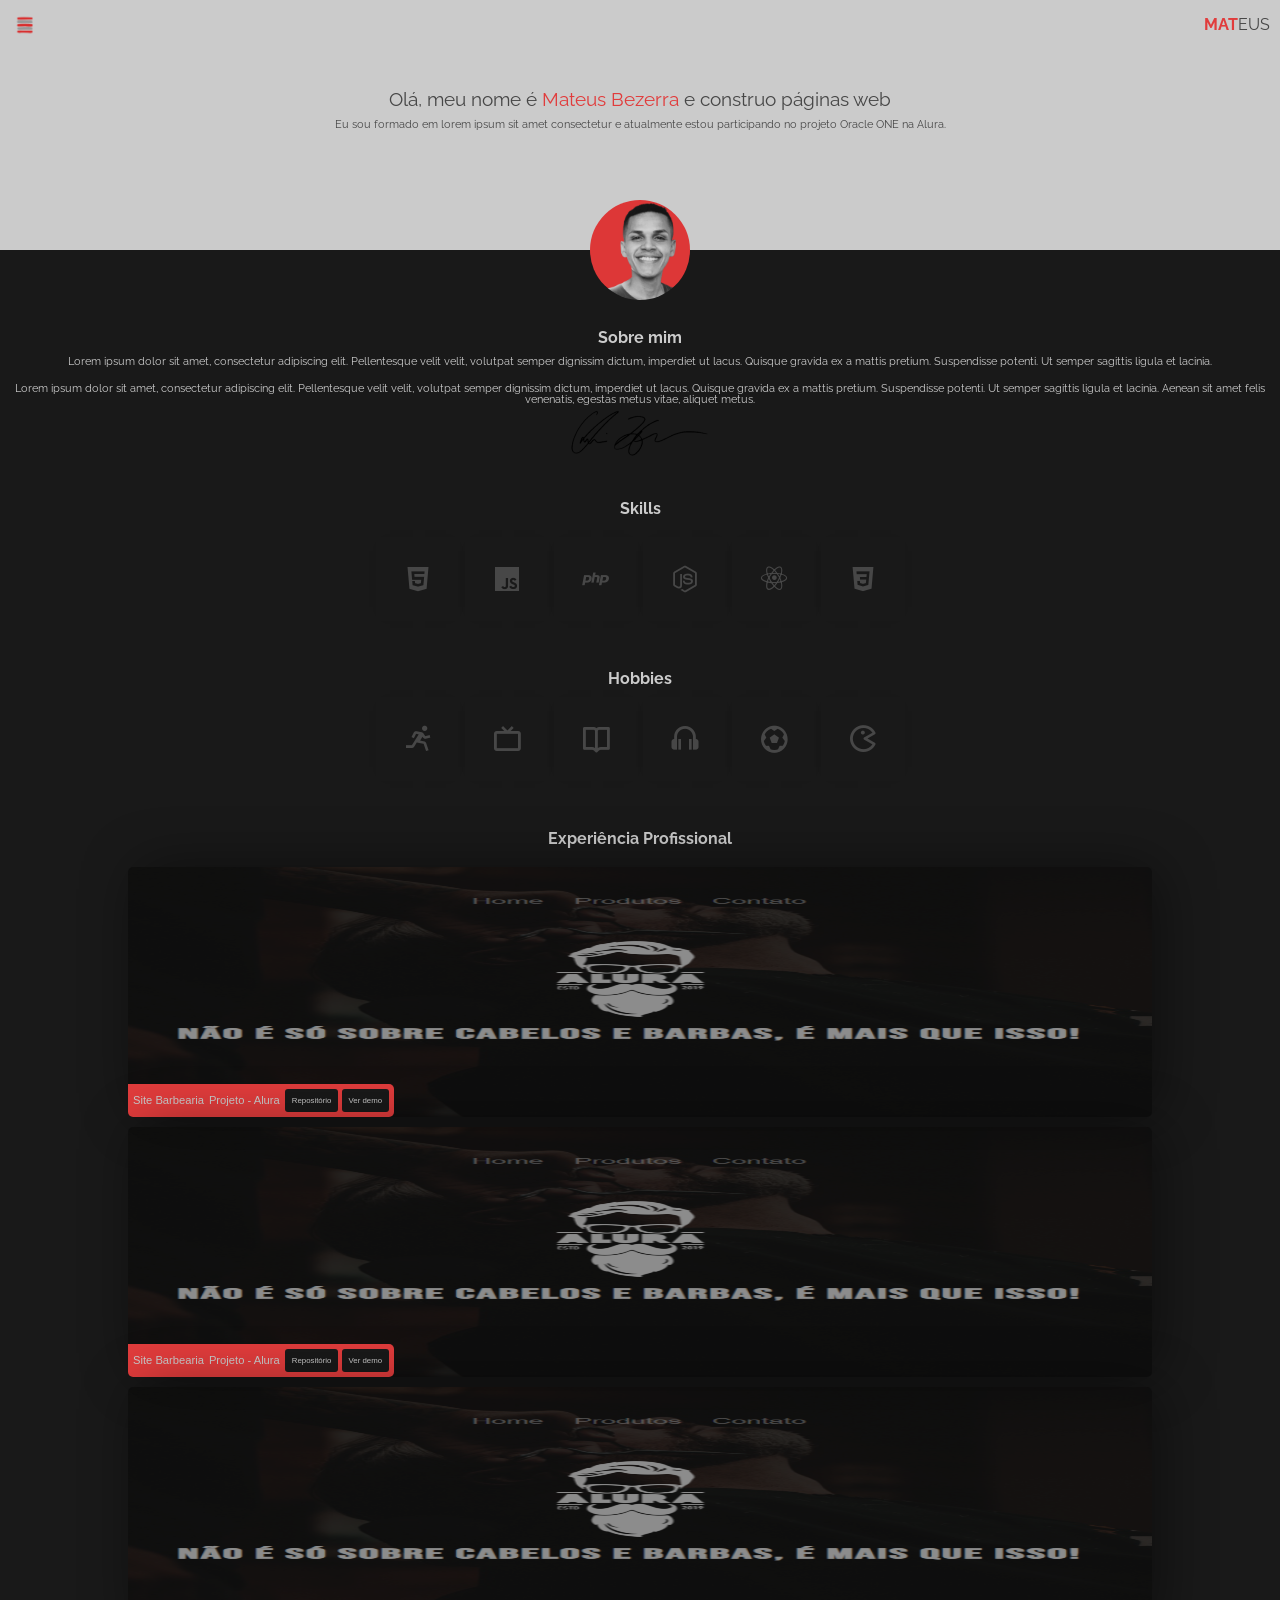
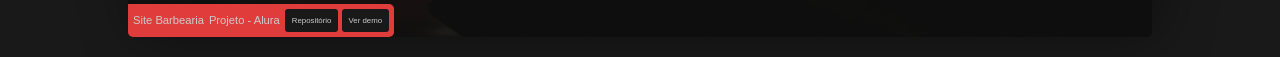
==== commit d9835b26: "Testando tamanho da sessao experiencia" ====
--- a/index.html
+++ b/index.html
@@ -13,6 +13,7 @@
     <link rel="stylesheet" href="css/about.css">
     <link rel="stylesheet" href="css/skills.css">
     <link rel="stylesheet" href="css/hobbies.css">
+    <link rel="stylesheet" href="css/experiencia.css">
 
     <link href='https://unpkg.com/boxicons@2.1.4/css/boxicons.min.css' rel='stylesheet'>
 
@@ -78,7 +79,7 @@
 
 <!-- Sessão de Skills/Habilidades -->
 <section class="skills">
-    <h3 class="skills__title" id="skills">Skills</h3>
+    <h2 class="skills__title" id="skills">Skills</h2>
         <div class="skills__line">
             <div class="skills__box">
                 <ul>
@@ -126,19 +127,26 @@
 
 <!-- Sessão de Hobbies -->
 <section class="hobbies" id="hobbies">
-    <h3 class="hobbies__title">Hobbies</h3>
+    <h2 class="hobbies__title">Hobbies</h2>
         <div class="hobbies__line">
             <div class="hobbies__box">
                 <ul>
                     <li class="hobbies__img"><i class='bx bx-run' style='color:#474747'></i></li>
-                    <li class="hobbies__name"> Andar de skate</li>
+                    <li class="hobbies__name"> Correr</li>
                 </ul>
             </div>
 
             <div class="hobbies__box">
                 <ul>
                     <li class="hobbies__img"> <i class='bx bx-tv' style='color:#474747' ></i></li>
-                    <li class="hobbies__name">Tocar baixo</li>
+                    <li class="hobbies__name">Assistir séries e Filmes</li>
+                </ul>
+            </div>
+
+            <div class="hobbies__box">
+                <ul>
+                    <li class="hobbies__img"><i class='bx bx-book-open'></i></li>
+                    <li class="hobbies__name">Ler</li>
                 </ul>
             </div>
 
@@ -151,26 +159,89 @@
 
             <div class="hobbies__box">
                 <ul>
-                    <li class="hobbies__img"><i class='bx bx-book-open'></i></li>
-                    <li class="hobbies__name">Assistir séries</li>
-                </ul>
-            </div>
-
-            <div class="hobbies__box">
-                <ul>
                     <li class="hobbies__img"> <i class='bx bx-football'></i></li>
-                    <li class="hobbies__name">Cozinhar</li>
+                    <li class="hobbies__name">Jogar Futebol</li>
                 </ul>
             </div>
 
             <div class="hobbies__box">
                 <ul>
                     <li class="hobbies__img"><i class='bx bx-game'></i> </li>
-                    <li class="hobbies__name">Tirar fotos</li>
+                    <li class="hobbies__name">Game</li>
                 </ul>
             </div>
     </div>
 </section>
+
+   <!-- Sessão de Experiência Profissional/Projetos-->
+<section class="experience">
+    <h2 class="experience__section__title" id="xp">Experiência Profissional</h2>
+    <div class="experience__box">
+        <!-- Insira a logo/captura de seu projeto/trabalho -->
+        <img class="experience__img1" src="./assets/site_barbearia.png"></img>
+        <div class="experience__info">
+            <h2 class="experience__title">Site Barbearia</h2>
+            <h3 class="experience__text">Projeto - Alura  </h3>
+                <div class="experience__description">
+                    <!-- Insira a link para demonstração do projeto no Github e/ou GithubPages -->
+                        <span class="experience__repo">
+                            <a href="">
+                                <button class="experiencia__botao--repo">Repositório</button>
+                            </a>
+                        </span>
+                        <span class="experience__demo">
+                            <a href="">
+                                <button class="experiencia__botao--demo">Ver demo</button>
+                            </a>
+                        </span>
+                </div>
+        </div>
+    </div>  
+    <div class="experience__box">
+        <!-- Insira a logo/captura de seu projeto/trabalho -->
+        <img class="experience__img1" src="./assets/site_barbearia.png"></img>
+        <div class="experience__info">
+            <h2 class="experience__title">Site Barbearia</h2>
+            <h3 class="experience__text">Projeto - Alura  </h3>
+                <div class="experience__description">
+                    <!-- Insira a link para demonstração do projeto no Github e/ou GithubPages -->
+                        <span class="experience__repo">
+                            <a href="">
+                                <button class="experiencia__botao--repo">Repositório</button>
+                            </a>
+                        </span>
+                        <span class="experience__demo">
+                            <a href="">
+                                <button class="experiencia__botao--demo">Ver demo</button>
+                            </a>
+                        </span>
+                </div>
+        </div>
+    </div>  
+    <div class="experience__box">
+        <!-- Insira a logo/captura de seu projeto/trabalho -->
+        <img class="experience__img1" src="./assets/site_barbearia.png"></img>
+        <div class="experience__info">
+            <h2 class="experience__title">Site Barbearia</h2>
+            <h3 class="experience__text">Projeto - Alura  </h3>
+                <div class="experience__description">
+                    <!-- Insira a link para demonstração do projeto no Github e/ou GithubPages -->
+                        <span class="experience__repo">
+                            <a href="">
+                                <button class="experiencia__botao--repo">Repositório</button>
+                            </a>
+                        </span>
+                        <span class="experience__demo">
+                            <a href="">
+                                <button class="experiencia__botao--demo">Ver demo</button>
+                            </a>
+                        </span>
+                </div>
+        </div>
+    </div>  
+    
+</section> 
+
 
 <script src="validate.js"></script>
 </body>
--- a/css/skills.css
+++ b/css/skills.css
@@ -1,13 +1,13 @@
 .skills{
-    height: 100vh;
-    padding:30px 10px;
+    /* height: 100vh; */
+    padding: 20px 10px;
     text-align: center;
 }
 
 .skills__title{
     font-weight: bold;
     color: var(--cinza-claro);
-    margin: 10px 0px;
+    margin: 20px 0px;
 
 }
 .skills__line{
--- a/css/hobbies.css
+++ b/css/hobbies.css
@@ -1,5 +1,5 @@
 .hobbies{
-    height: 100vh;
+    /* height: 100vh; */
     padding:20px 10px;
     text-align: center;
 }
@@ -8,7 +8,6 @@
     font-weight: bold;
     color: var(--cinza-claro);
     margin: 10px 0px;
-
 }
 .hobbies__line{
     min-width: 300px;
@@ -24,11 +23,11 @@
     width: 4rem;
     height: 4rem;
     background-color: var(--cor-de-fundo);
+    box-shadow: 0px 0px 14px -14px #282828;
     display: flex;
     justify-content: center;
     align-items: center;
     padding: 10px;
-    box-shadow: 0px 0px 14px -14px #282828;
     transition: all 1s;
     font-size: 2rem;
 }
--- a/css/experiencia.css
+++ b/css/experiencia.css
@@ -0,0 +1,65 @@
+.experience{
+    /* height: 100vh; */
+    padding: 20px 0px;
+    text-align: center;
+    display: flex;
+    flex-direction: column;
+    flex-wrap: wrap;
+    justify-content: center;
+    align-items: center;
+    gap: 10px;
+    /* background-color: red; */
+}
+
+.experience__section__title{
+    font-weight: bold;
+    color: var(--cinza-claro);
+    padding: 10px 0px;
+}
+.experience__box{
+    box-shadow:8px -1px 58px -4px rgba(0,0,0,0.47);
+    /* box-shadow: 0px 0px 14px -14px #282828; */
+    background-color: var(--fundo);
+    width: 80%;
+    height: 250px;
+    color: var(--cinza-claro);
+    border-radius: 5px;
+    position: relative;
+    overflow: hidden;
+}
+
+.experience__img1{
+    width: 100%;
+    height: 100%;
+    opacity: .5;
+    box-sizing: border-box;
+    /* background-color: var(--cor-de-fundo); */
+    /* background-color: red; */
+ }
+
+ .experience__info{
+    position: absolute;
+    left: 0;
+    bottom: 0; 
+    color: var(--cinza-claro);
+    display: flex;
+    flex-wrap: wrap;
+    justify-content: center;
+    align-items: center;
+    gap: 5px;
+    background-color: var(--vermelho-claro);
+    border-radius:  0px 5px 5px 0px;
+    padding: 5px;
+    font-size: .7em;
+    font-family: sans-serif;
+}
+
+
+.experience__description a > button{
+    padding: 7px;
+    background-color: #191919;
+    border: none;
+    color: var(--cinza-claro);
+    font-size: .7em;
+    border-radius: 3px;
+}
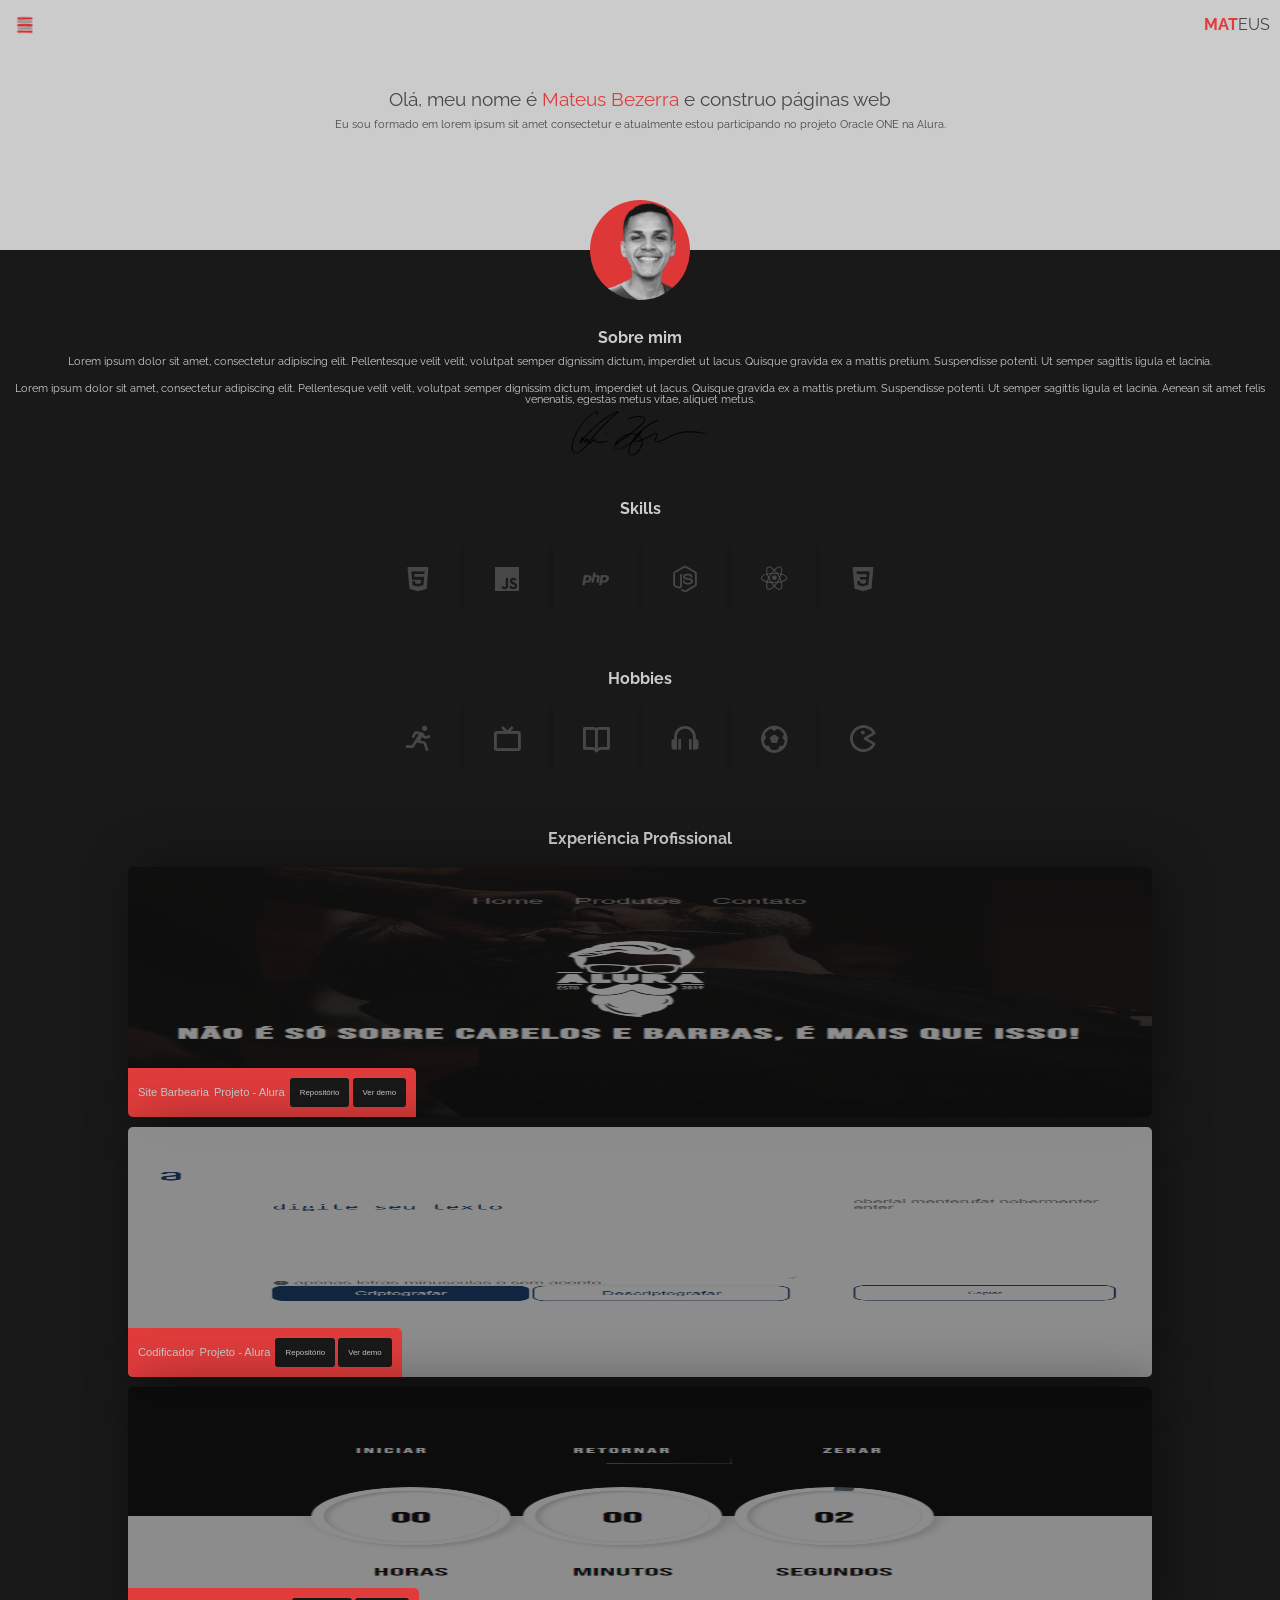
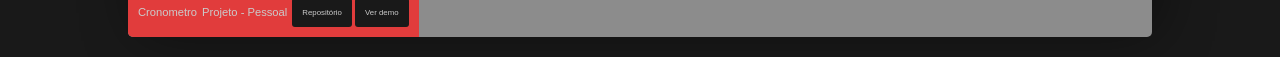
==== commit eb154cb8: "Sessao experiencia (mobile)" ====
--- a/index.html
+++ b/index.html
@@ -131,14 +131,14 @@
         <div class="hobbies__line">
             <div class="hobbies__box">
                 <ul>
-                    <li class="hobbies__img"><i class='bx bx-run' style='color:#474747'></i></li>
+                    <li class="hobbies__img"><i class='bx bx-run'></i></li>
                     <li class="hobbies__name"> Correr</li>
                 </ul>
             </div>
 
             <div class="hobbies__box">
                 <ul>
-                    <li class="hobbies__img"> <i class='bx bx-tv' style='color:#474747' ></i></li>
+                    <li class="hobbies__img"> <i class='bx bx-tv'></i></li>
                     <li class="hobbies__name">Assistir séries e Filmes</li>
                 </ul>
             </div>
@@ -185,12 +185,12 @@
                 <div class="experience__description">
                     <!-- Insira a link para demonstração do projeto no Github e/ou GithubPages -->
                         <span class="experience__repo">
-                            <a href="">
+                            <a href="https://github.com/Mateuscoding/site_barbearia05_23">
                                 <button class="experiencia__botao--repo">Repositório</button>
                             </a>
                         </span>
                         <span class="experience__demo">
-                            <a href="">
+                            <a href="https://mateuscoding.github.io/site_barbearia05_23/">
                                 <button class="experiencia__botao--demo">Ver demo</button>
                             </a>
                         </span>
@@ -199,19 +199,19 @@
     </div>  
     <div class="experience__box">
         <!-- Insira a logo/captura de seu projeto/trabalho -->
-        <img class="experience__img1" src="./assets/site_barbearia.png"></img>
+        <img class="experience__img1" src="./assets/codificado.png"></img>
         <div class="experience__info">
-            <h2 class="experience__title">Site Barbearia</h2>
-            <h3 class="experience__text">Projeto - Alura  </h3>
+            <h2 class="experience__title">Codificador</h2>
+            <h3 class="experience__text">Projeto - Alura </h3>
                 <div class="experience__description">
                     <!-- Insira a link para demonstração do projeto no Github e/ou GithubPages -->
                         <span class="experience__repo">
-                            <a href="">
+                            <a href="https://github.com/Mateuscoding/projeto_decodificador_challenge">
                                 <button class="experiencia__botao--repo">Repositório</button>
                             </a>
                         </span>
                         <span class="experience__demo">
-                            <a href="">
+                            <a href="https://mateuscoding.github.io/projeto_decodificador_challenge/">
                                 <button class="experiencia__botao--demo">Ver demo</button>
                             </a>
                         </span>
@@ -220,19 +220,19 @@
     </div>  
     <div class="experience__box">
         <!-- Insira a logo/captura de seu projeto/trabalho -->
-        <img class="experience__img1" src="./assets/site_barbearia.png"></img>
+        <img class="experience__img1" src="./assets/cronometro.png"></img>
         <div class="experience__info">
-            <h2 class="experience__title">Site Barbearia</h2>
-            <h3 class="experience__text">Projeto - Alura  </h3>
+            <h2 class="experience__title">Cronometro</h2>
+            <h3 class="experience__text">Projeto - Pessoal  </h3>
                 <div class="experience__description">
                     <!-- Insira a link para demonstração do projeto no Github e/ou GithubPages -->
                         <span class="experience__repo">
-                            <a href="">
+                            <a href="https://github.com/Mateuscoding/Cronometro-Minimalista">
                                 <button class="experiencia__botao--repo">Repositório</button>
                             </a>
                         </span>
                         <span class="experience__demo">
-                            <a href="">
+                            <a href="https://mateuscoding.github.io/Cronometro-Minimalista/">
                                 <button class="experiencia__botao--demo">Ver demo</button>
                             </a>
                         </span>
--- a/css/experiencia.css
+++ b/css/experiencia.css
@@ -1,5 +1,4 @@
 .experience{
-    /* height: 100vh; */
     padding: 20px 0px;
     text-align: center;
     display: flex;
@@ -8,7 +7,6 @@
     justify-content: center;
     align-items: center;
     gap: 10px;
-    /* background-color: red; */
 }
 
 .experience__section__title{
@@ -18,7 +16,6 @@
 }
 .experience__box{
     box-shadow:8px -1px 58px -4px rgba(0,0,0,0.47);
-    /* box-shadow: 0px 0px 14px -14px #282828; */
     background-color: var(--fundo);
     width: 80%;
     height: 250px;
@@ -27,14 +24,11 @@
     position: relative;
     overflow: hidden;
 }
-
 .experience__img1{
     width: 100%;
     height: 100%;
     opacity: .5;
     box-sizing: border-box;
-    /* background-color: var(--cor-de-fundo); */
-    /* background-color: red; */
  }
 
  .experience__info{
@@ -48,15 +42,15 @@
     align-items: center;
     gap: 5px;
     background-color: var(--vermelho-claro);
-    border-radius:  0px 5px 5px 0px;
-    padding: 5px;
+    border-radius:  0px 5px 0px 0px;
+    padding: 10px;
     font-size: .7em;
     font-family: sans-serif;
 }
 
 
 .experience__description a > button{
-    padding: 7px;
+    padding: 10px;
     background-color: #191919;
     border: none;
     color: var(--cinza-claro);
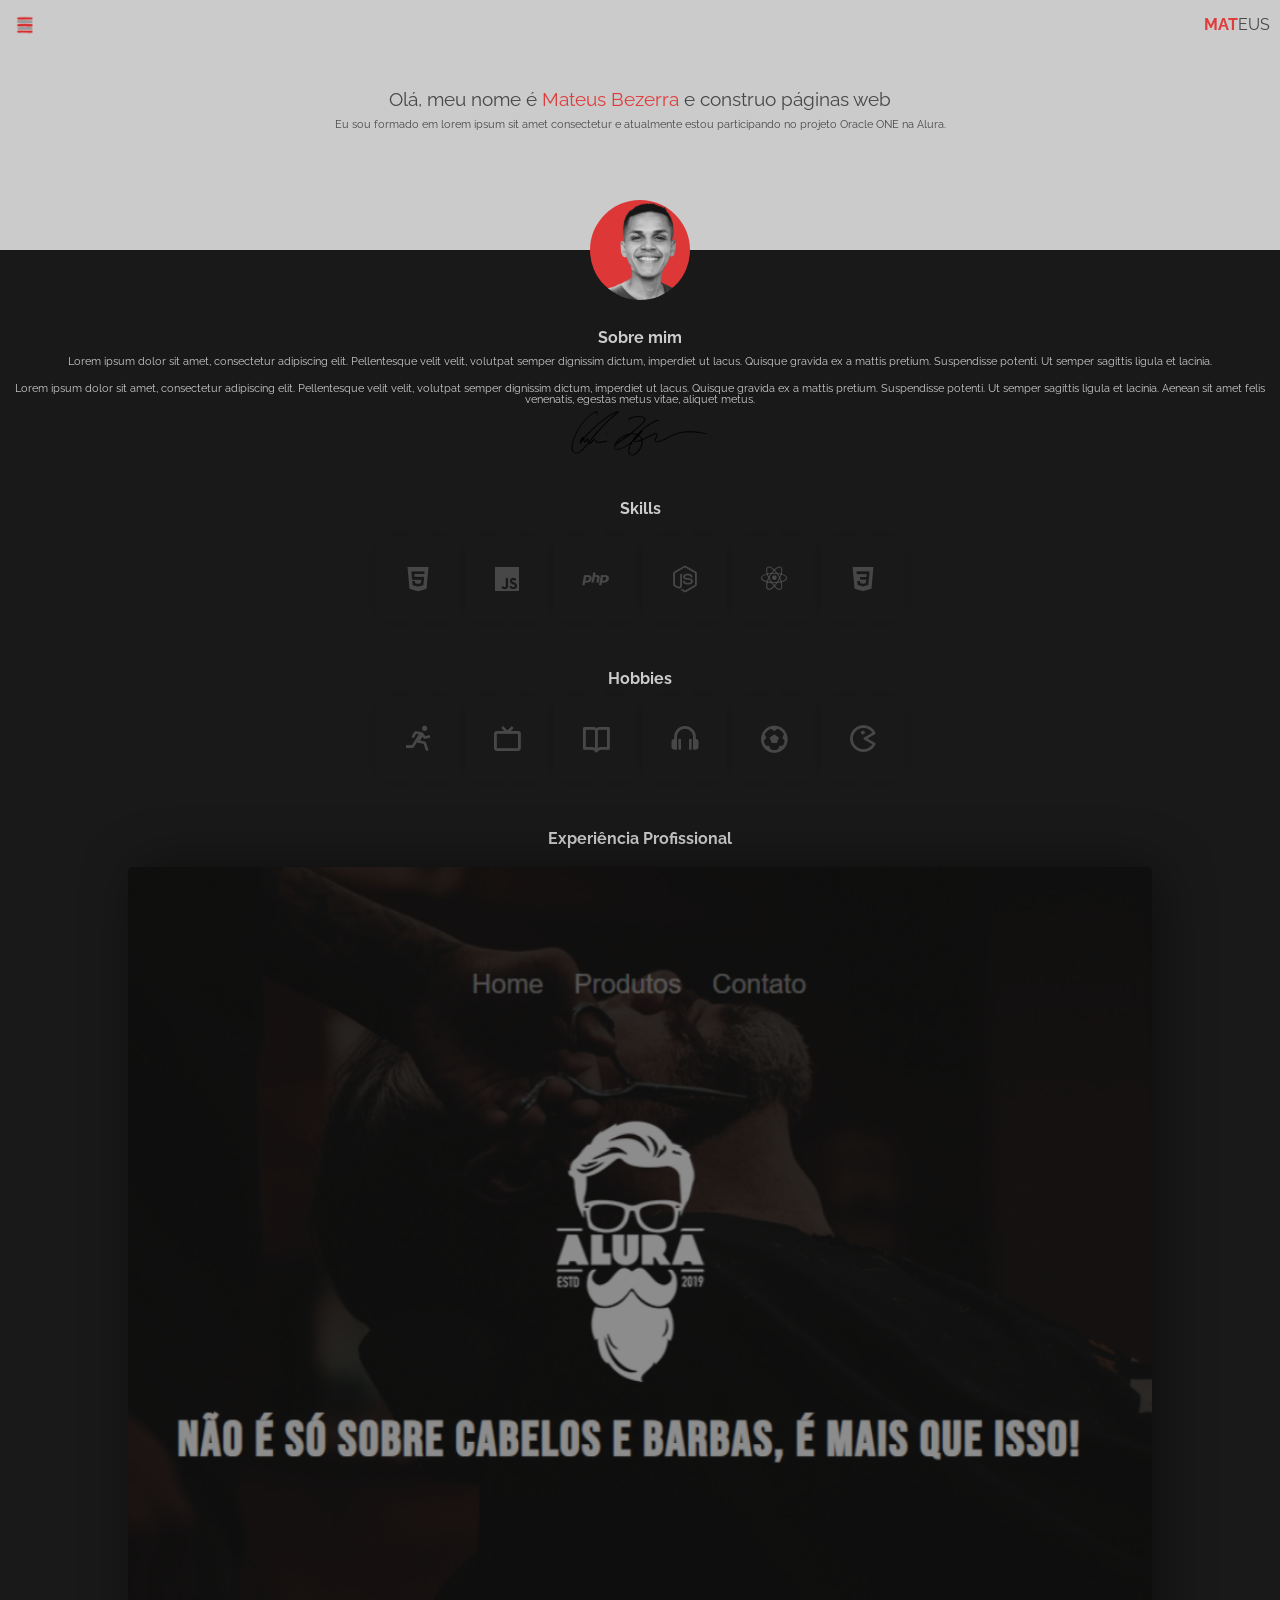
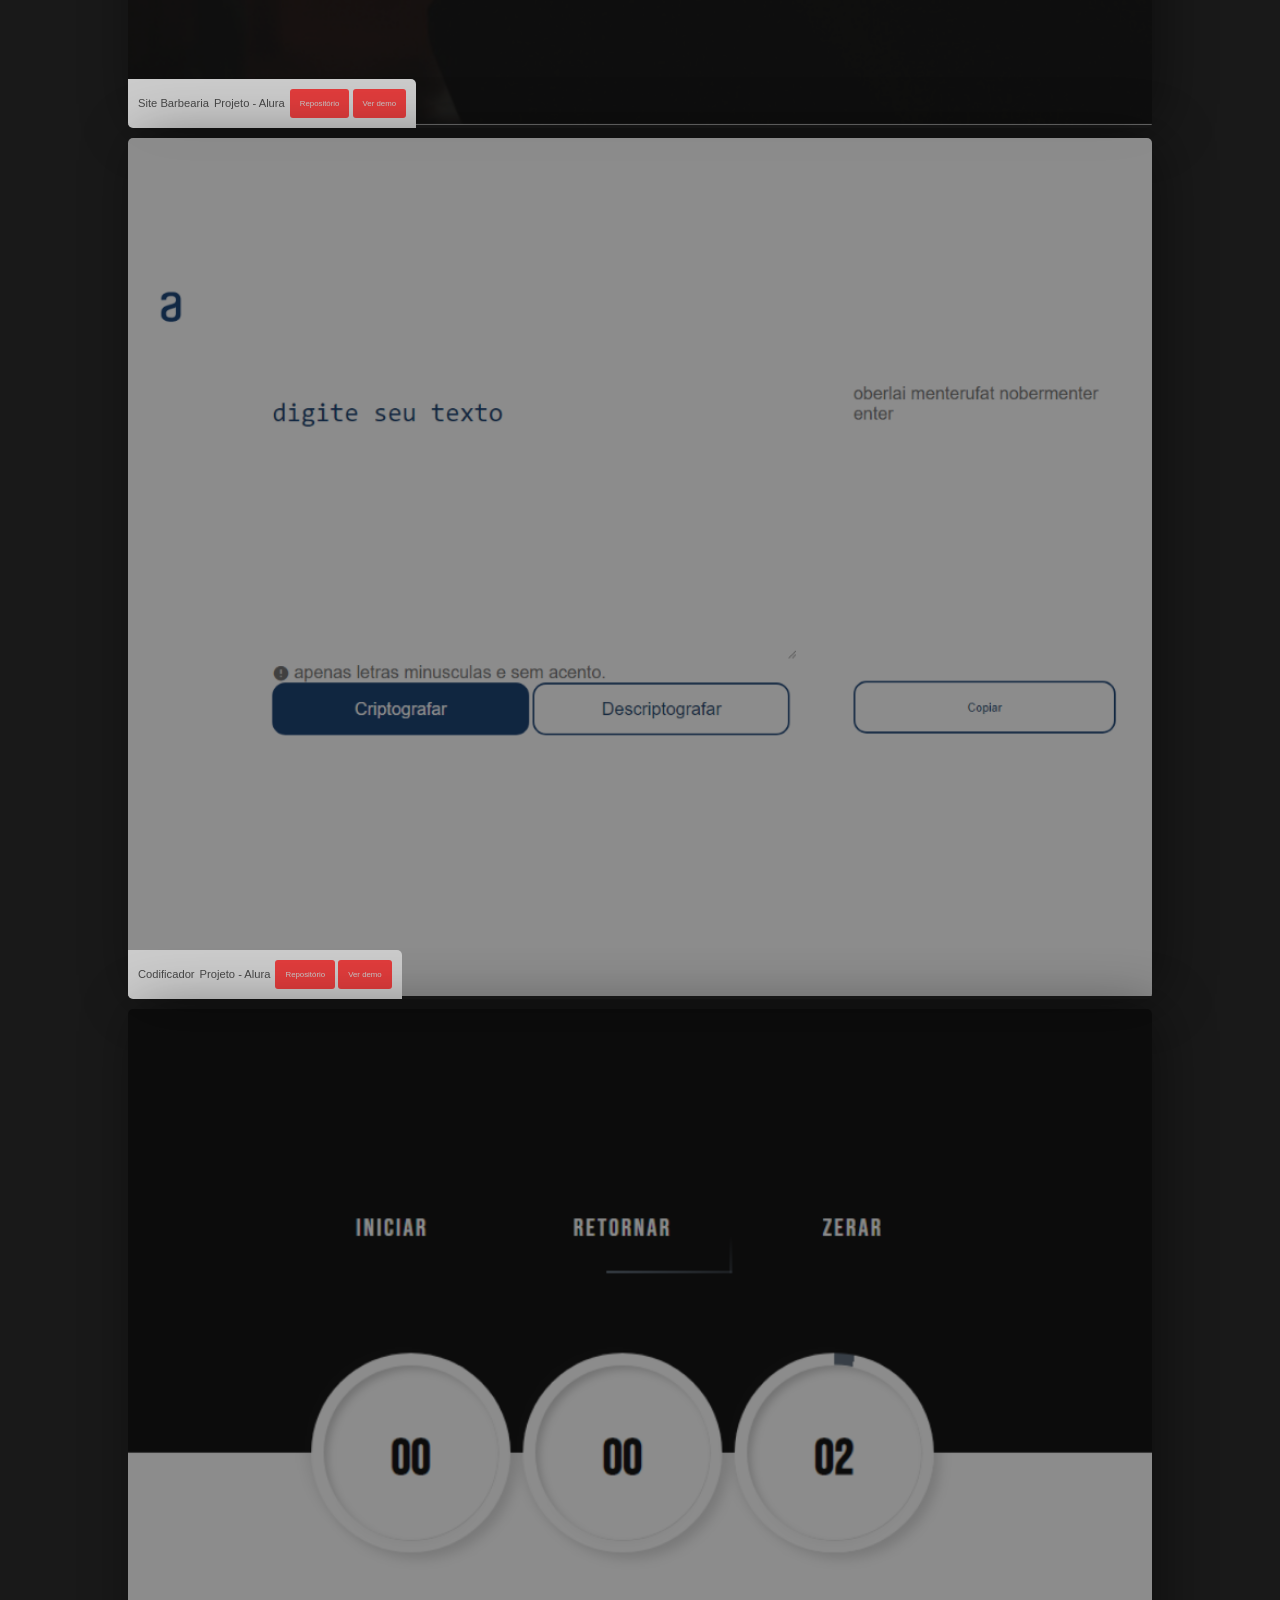
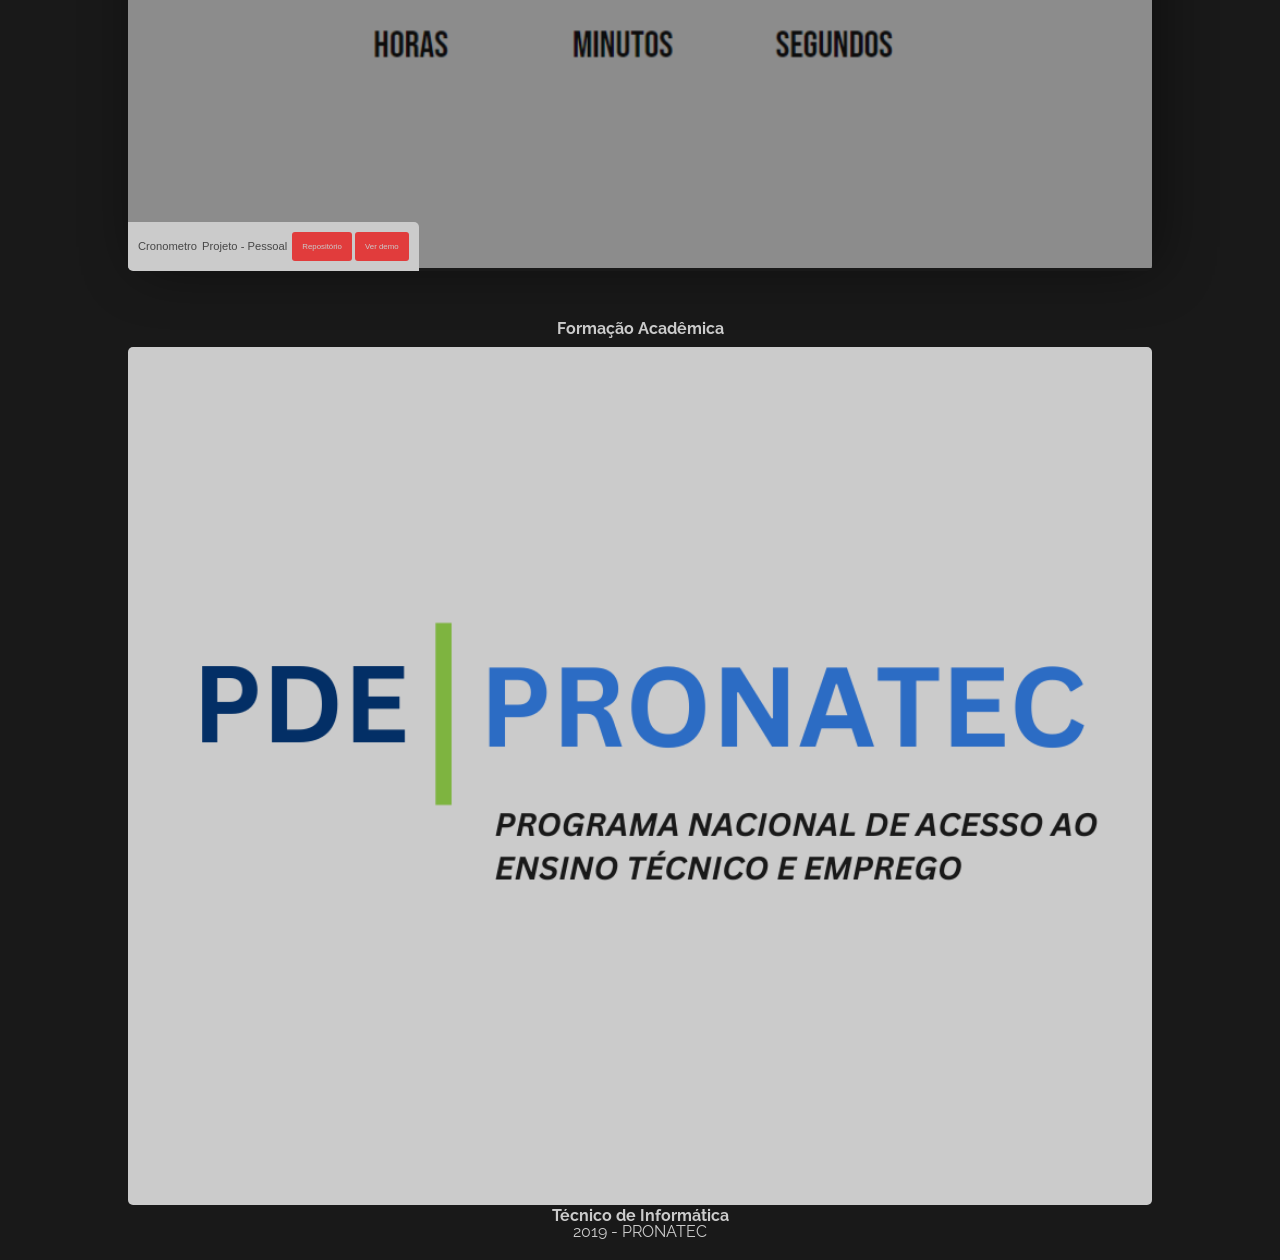
==== commit 437bd1cb: "Sessao Formacao Academica (Mobile)" ====
--- a/index.html
+++ b/index.html
@@ -14,6 +14,7 @@
     <link rel="stylesheet" href="css/skills.css">
     <link rel="stylesheet" href="css/hobbies.css">
     <link rel="stylesheet" href="css/experiencia.css">
+    <link rel="stylesheet" href="./css/academic.css">
 
     <link href='https://unpkg.com/boxicons@2.1.4/css/boxicons.min.css' rel='stylesheet'>
 
@@ -242,8 +243,19 @@
     
 </section> 
 
+ <!-- Sessão de Histórico Acadêmico -->
+ <section class="academic">
+    <h2 class="academic__title" id="formacao">Formação Acadêmica</h2>
+    <div class="academic__courses">
+        <ul class="academic__courses__list">
+            <!-- Insira a logo de seu local de formação -->
+            <li class="academic__courses__item__img"><img src="./assets/experiencia_pronatec.png"></li>
+            <li class="academic__courses__item__title"><h4>Técnico de Informática</h4></li>
+            <li class="academic__courses__item__subtitle"><p>2019 - PRONATEC</p></li>
+        </ul>
+    </div>
+ </section>
 
 <script src="validate.js"></script>
 </body>
 </html>
-
--- a/css/experiencia.css
+++ b/css/experiencia.css
@@ -18,7 +18,7 @@
     box-shadow:8px -1px 58px -4px rgba(0,0,0,0.47);
     background-color: var(--fundo);
     width: 80%;
-    height: 250px;
+    height: auto;
     color: var(--cinza-claro);
     border-radius: 5px;
     position: relative;
@@ -35,13 +35,13 @@
     position: absolute;
     left: 0;
     bottom: 0; 
-    color: var(--cinza-claro);
+    color: var(--cinza);
     display: flex;
     flex-wrap: wrap;
     justify-content: center;
     align-items: center;
     gap: 5px;
-    background-color: var(--vermelho-claro);
+    background-color: var(--cinza-claro);
     border-radius:  0px 5px 0px 0px;
     padding: 10px;
     font-size: .7em;
@@ -51,7 +51,7 @@
 
 .experience__description a > button{
     padding: 10px;
-    background-color: #191919;
+    background-color: var(--vermelho-claro);
     border: none;
     color: var(--cinza-claro);
     font-size: .7em;
--- a/css/academic.css
+++ b/css/academic.css
@@ -0,0 +1,28 @@
+.academic{
+    padding: 20px 0px;
+    text-align: center;}
+
+
+.academic__title{
+    font-weight: bold;
+    color: var(--cinza-claro);
+    padding: 10px 0px;
+}
+
+.academic__courses{
+    margin: 0 auto;
+    width: 80%;
+    text-align: center;
+    color: var(--cinza-claro);
+}
+
+
+.academic__courses__item__title > h4{
+    font-weight: bold;
+    /* font-size: 20px; */
+}
+.academic__courses__list img{
+    width: 100%;
+    height: 100%;
+    border-radius: 5px;
+}
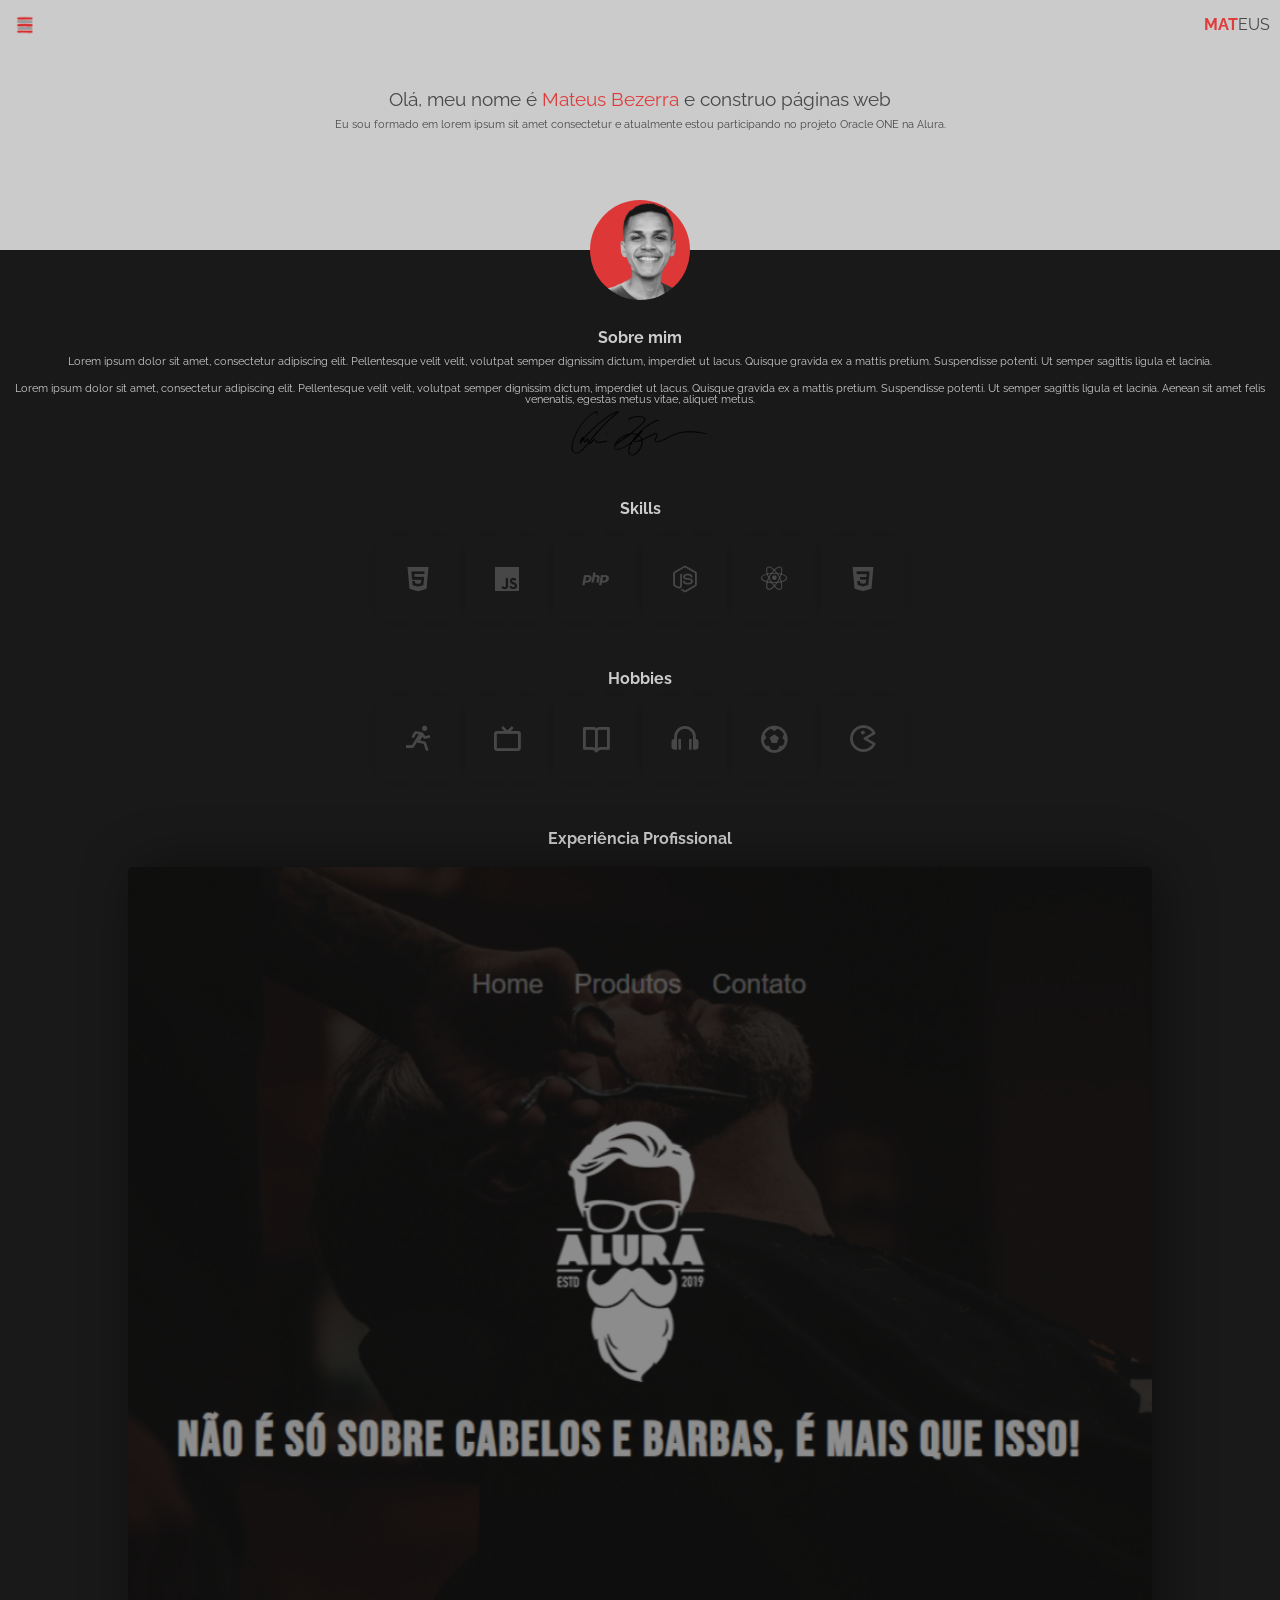
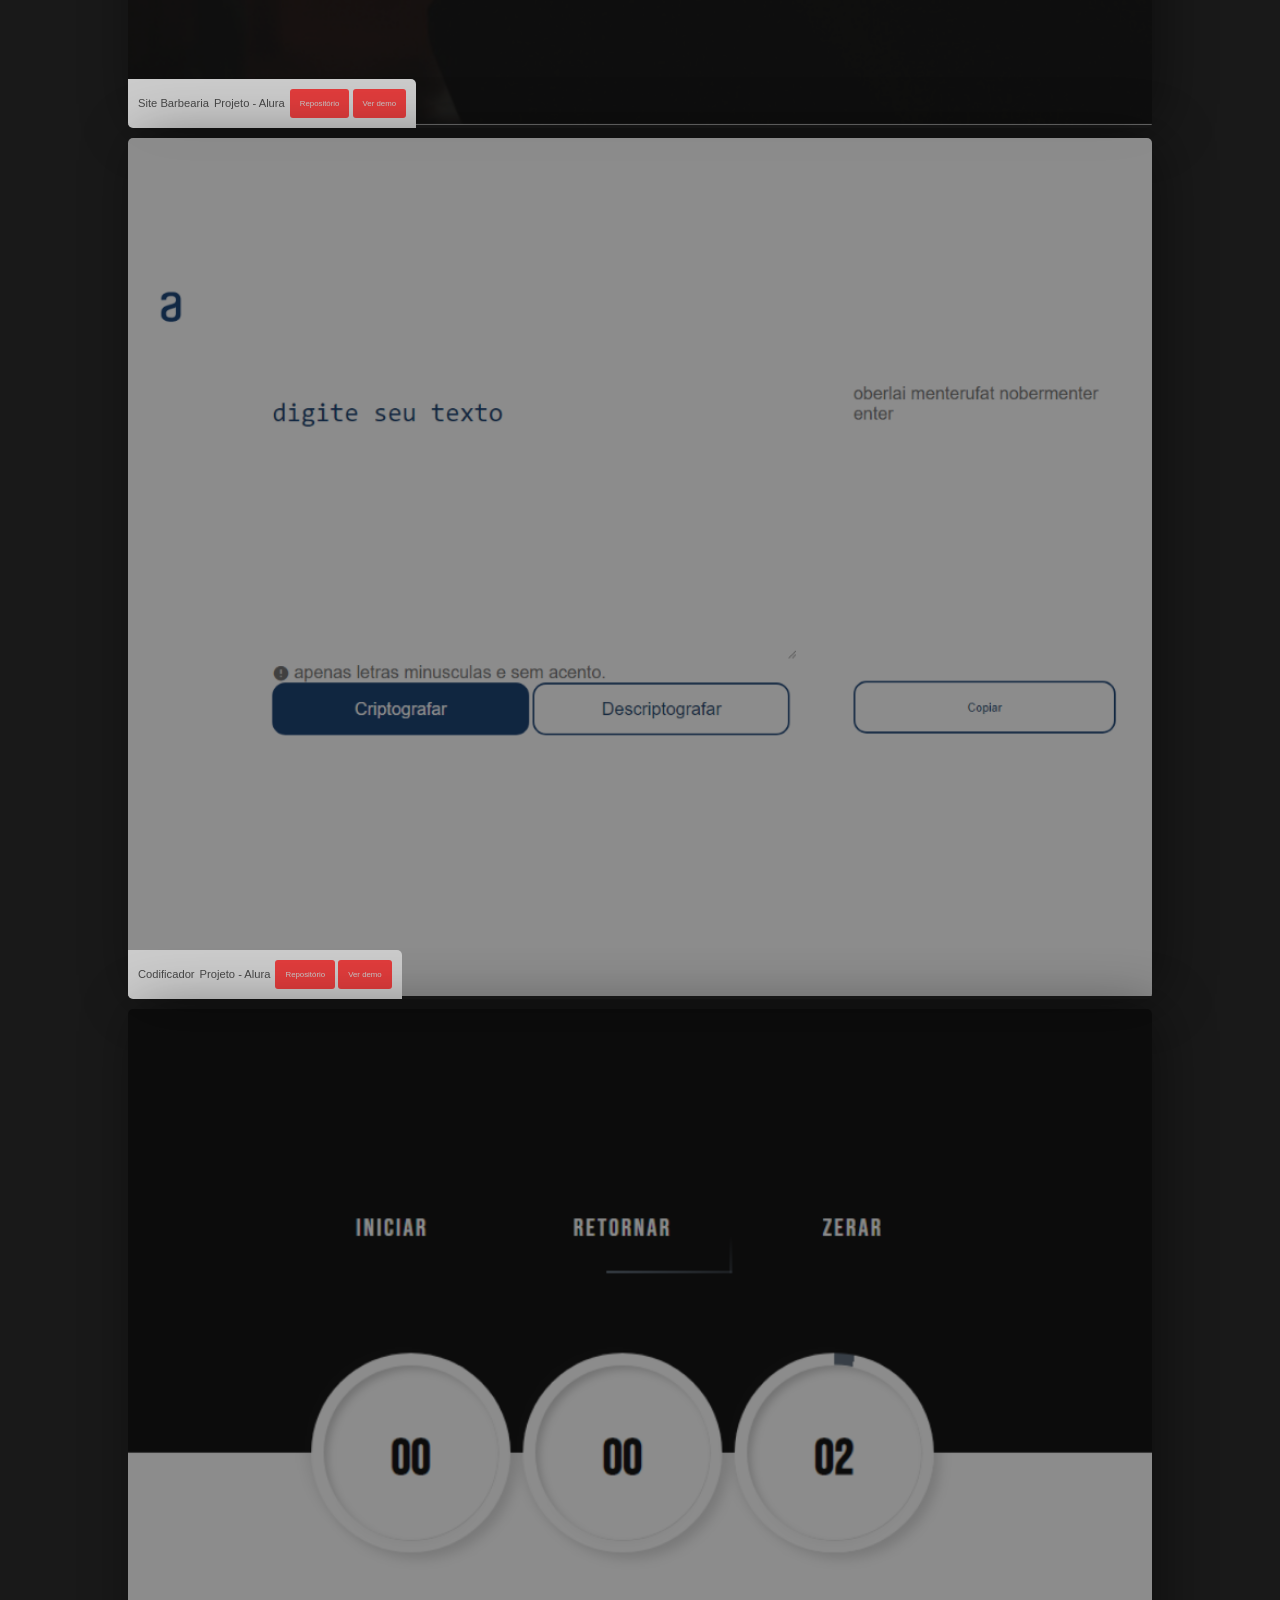
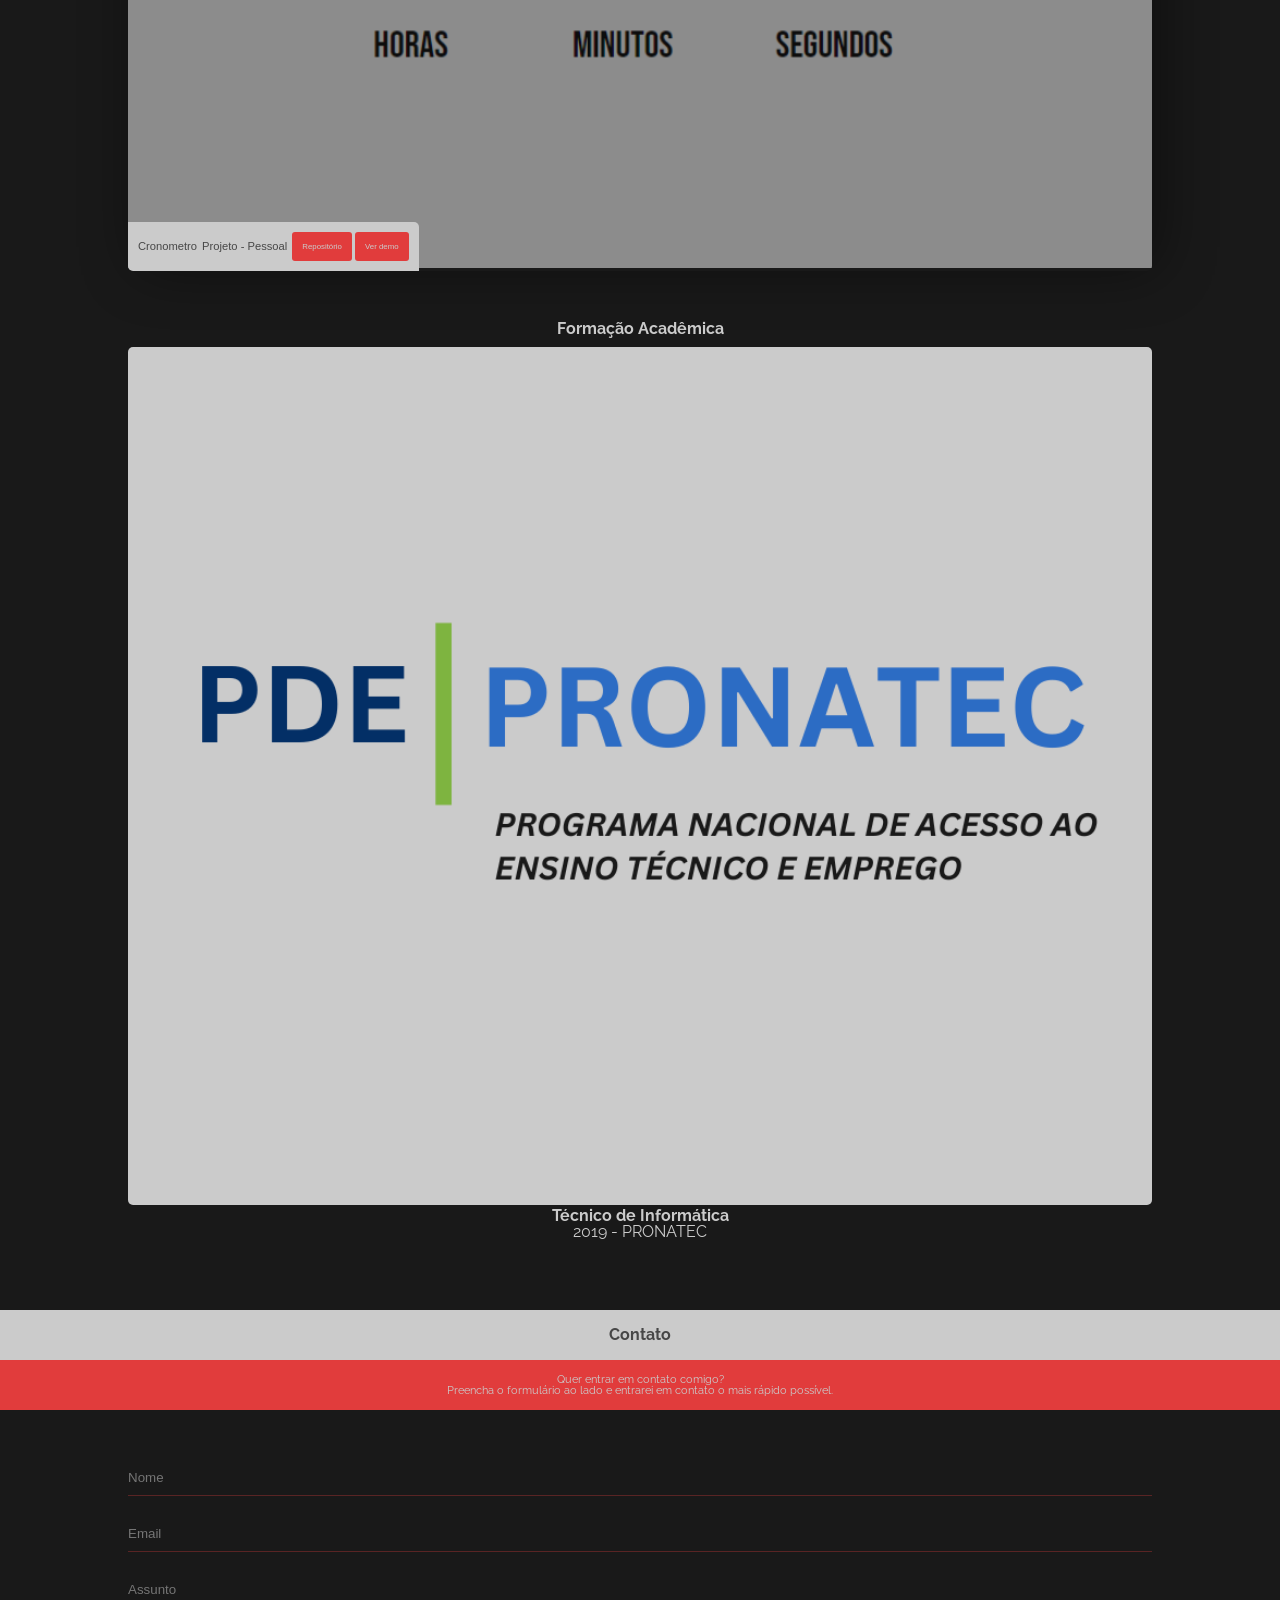
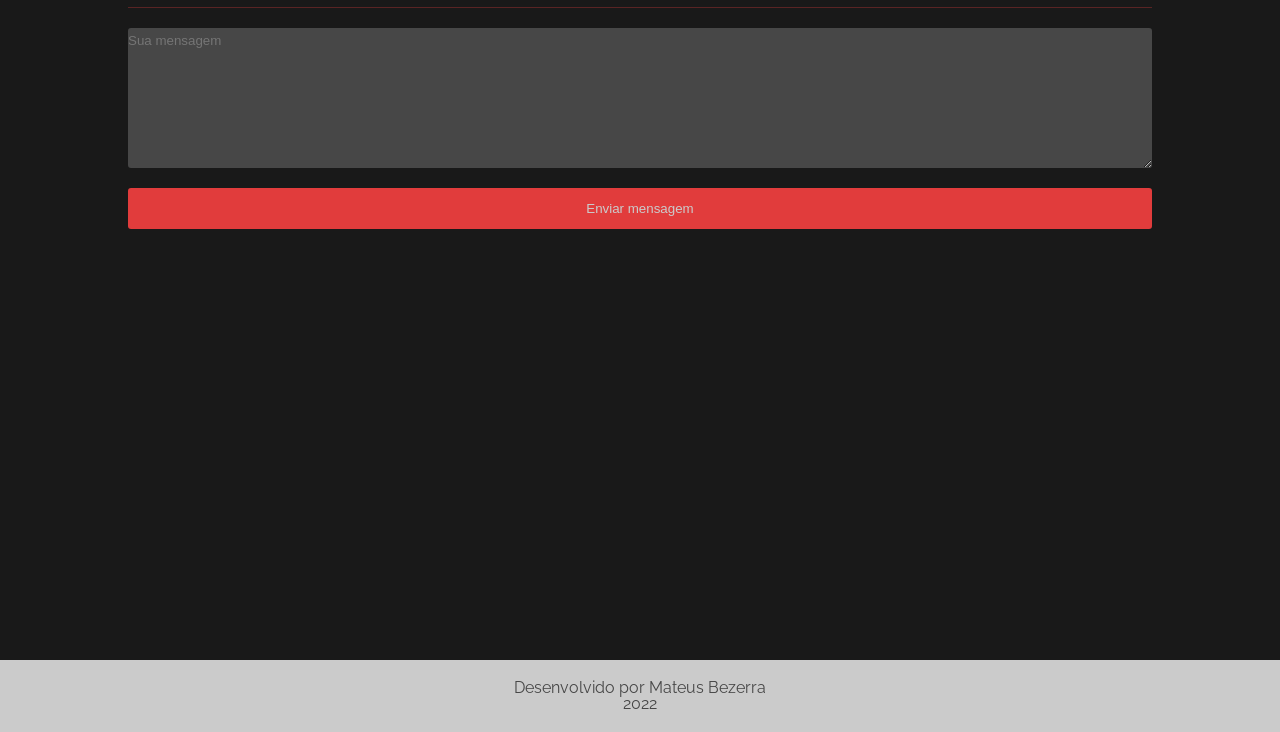
==== commit ee6adf3c: "Concluindo sessao de Formulario e Rodape" ====
--- a/index.html
+++ b/index.html
@@ -15,6 +15,8 @@
     <link rel="stylesheet" href="css/hobbies.css">
     <link rel="stylesheet" href="css/experiencia.css">
     <link rel="stylesheet" href="./css/academic.css">
+    <link rel="stylesheet" href="./css/contact.css">
+    <!-- <link rel="stylesheet" href="css/footer.css"> -->
 
     <link href='https://unpkg.com/boxicons@2.1.4/css/boxicons.min.css' rel='stylesheet'>
 
@@ -256,6 +258,49 @@
     </div>
  </section>
 
-<script src="validate.js"></script>
+  <!-- Sessão de Contato -->
+  
+  <section class="formcontato">
+    <div id="contato" class="formcontato__contact">
+        <div class="formcontato--info">
+            <img class="formcontato__img" src="assets\contact_image.png">
+        </div>
+        <div class="formcontato__text">
+            <div class="formcontato__contact__title">
+                <h2 class="formcontato__title">Contato</h2>
+            </div>
+            <div class="formcontato__contact__paragraph">
+                <p class="formcontato__paragraph">Quer entrar em contato comigo?</p>
+                <p class="formcontato__paragraph">Preencha o formulário ao lado e entrarei em contato o mais rápido possível. </p>
+            </div>
+            <form class="formcontato__form" id="formulario">
+                    <input class="formcontato__input" type="text" id="nome" placeholder="Nome">
+                    <input class="formcontato__input" type="email" id="email" placeholder="Email">
+                    <input class="formcontato__input" type="text" id="assunto" placeholder="Assunto">
+                    <textarea class="formcontato__textarea" rows="5" cols="40" id="mensagem" name="mensagem" placeholder="Sua mensagem"></textarea>
+                    <button class="formcontato__botao">Enviar mensagem</button>
+            </form>
+            <!-- <div class="btn-form">
+                <button onclick="btnBackForm()">
+                    &larr;	
+                </button>
+                <button onclick="btnNextForm()">
+                    &rarr;
+                </button>
+
+            </div> -->
+        </div>
+    </div>
+</section>
+
+<!-- Sessão de Footer/Rodapé-->
+<section class="footer">
+    <div class="footer__rodape">
+        <p>Desenvolvido por Mateus Bezerra</p>
+        <p>2022</p>
+    </div>
+</section>
+
+<script src="script.js"></script>
 </body>
 </html>
--- a/style.css
+++ b/style.css
@@ -98,7 +98,11 @@
 /*footeer*/
 
 section.footer{
-   
+   width: 100%;
+   /* height: 70px; */
+    padding: 20px 0px;
+   background-color: var(--cinza-claro);
+   text-align: center;
 }
 
 /* Chegou a hora de se desafiar com a responsividade, 
--- a/css/contact.css
+++ b/css/contact.css
@@ -0,0 +1,93 @@
+.formcontato__contact{
+    width: 100%;
+    height: 100vh;
+    padding: 50px 0px;
+
+    /* overflow: hidden; */
+}
+
+.formcontato--info{
+    display: none;
+}
+
+.formcontato__contact__title{
+    width: 100%;
+    height: 50px;
+    text-align: center;
+    line-height: 50px;
+    background-color: var(--cinza-claro);
+    color: var(--cinza);
+    font-weight: bold;
+    /* font-size: 40px; */
+}
+
+.formcontato__contact__paragraph{
+    width: 100%;
+    height: 50px;
+    background-color: var(--vermelho-claro);
+    font-size: .7rem;
+    display: flex;
+    flex-direction: column;
+    justify-content: center;
+    text-align: center;
+    color: var(--cinza-claro);  
+}
+
+.formcontato__form{
+    padding: 50px 0px;
+    width: 100%;
+    height: auto;
+    display: flex;
+    flex-direction: column;
+    align-items: center;
+    gap: 20px;
+}
+
+.formcontato__input{
+    background-color: transparent;
+    border: none;
+    border-bottom: 1px solid #e13c3c52;
+    outline: none;
+    width: 80%;
+    padding: 10px 0px;
+    color: var(--cinza-claro);
+    transition: all .5s;
+}
+.formcontato__input:focus{
+    border-bottom-color: var(--vermelho-claro);
+    
+}
+.formcontato__textarea{
+    background-color: var(--cinza);
+    color: var(--cinza-claro);
+    border: none;
+    outline: none;  
+    padding: 5px 0px;
+    /* width: calc(80% - 7px); */
+    width: 80%;
+    height: 130px;
+    border-radius: 3px;
+    font-family: sans-serif;
+    transition: all .5s;
+}
+
+.formcontato__textarea:focus{
+    width: calc(80% - 10px);
+    padding: 5px;
+    border: 1px solid;
+    border-color: var(--vermelho-claro);
+}
+
+.formcontato__botao{
+    padding: 13px;
+    background-color: var(--vermelho-claro);
+    border: none;
+    color: var(--cinza-claro);
+    width: 80%;
+    border-radius: 3px;
+    cursor: pointer;
+    transition: all .5s;
+}
+.formcontato__botao:hover{
+    transform: scale(1.01);
+}
